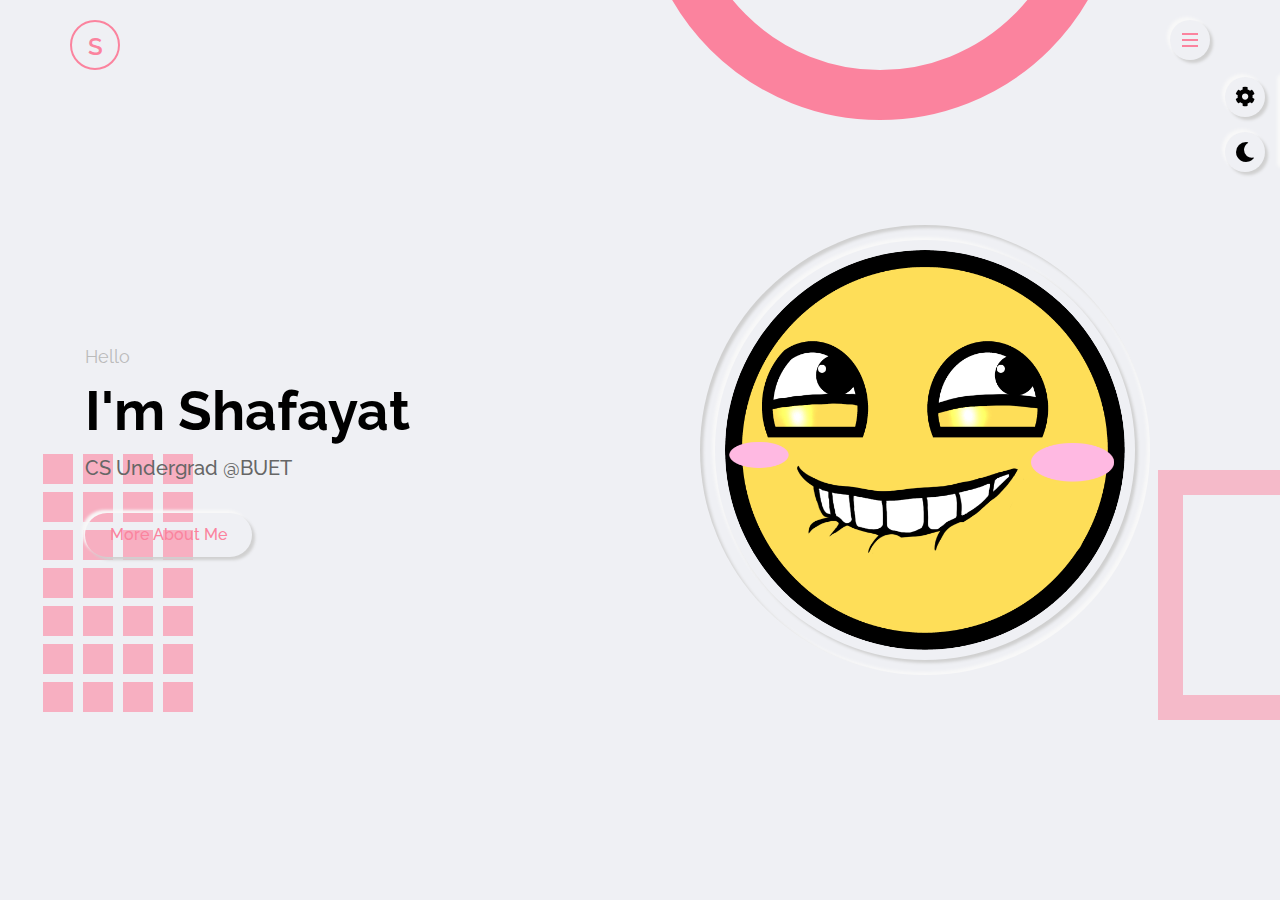
==== index.html @ 57b0281d "updated file structure" ====
<!DOCTYPE html>
<html lang="en">

<head>
    <meta charset="UTF-8">
    <meta name="viewport" content="width=device-width, initial-scale=1.0">
    <title>Personal Portfolio</title>
    <link rel="stylesheet" href="/css/font-awesome.css">
    <link rel="stylesheet" href="/css/index.css">
    <!-- <link rel="stylesheet" href="/css/color-1.css"> -->
    <link rel="stylesheet" type="text/css" class="alternate-style" title="color-1" href="/css/color-1.css">
    <link rel="stylesheet" type="text/css" class="alternate-style" title="color-2" href="/css/color-2.css" disabled>
    <link rel="stylesheet" type="text/css" class="alternate-style" title="color-3" href="/css/color-3.css" disabled>
    <link rel="stylesheet" type="text/css" class="alternate-style" title="color-4" href="/css/color-4.css" disabled>
    <link rel="stylesheet" type="text/css" class="alternate-style" title="color-5" href="/css/color-5.css" disabled>
    <link rel="stylesheet" href="/css/style-switcher.css">
    <link rel="stylesheet" href="/css/responsive.css">
</head>

<body>
    <!-- preloader start  -->
    <div class="preloader">
        <div class="box">
            <div></div><div></div><div></div>
        </div>
    </div>
    <!-- preloader end  -->

    <!-- header start -->
    <header class="header">
        <div class="container">
            <div class="row justify-content-between">
                <div class="logo">
                    <a href="./index.html">S</a>
                </div>
                <div class="hamburger-btn outer-shadow hover-in-shadow">
                    <span></span>
                </div>
            </div>
        </div>
    </header>
    <!-- header end -->

    <!-- navigation menu start -->
    <nav class="nav-menu">
        <div class="close-nav-menu outer-shadow hover-in-shadow">&times;</div>
        <div class="nav-menu-inner ">
            <ul>
                <li><a href="#home" class="link-item inner-shadow active">Home</a></li>
                <li><a href="#about" class="link-item outer-shadow hover-in-shadow">About</a></li>
                <li><a href="#cards" class="link-item outer-shadow hover-in-shadow">Cards Section</a></li>
                <li><a href="#" class="link-item outer-shadow hover-in-shadow">Dummy</a></li>
                <li><a href="#contact" class="link-item outer-shadow hover-in-shadow">Contact</a></li>
            </ul>
        </div>
        <p class="copyright-text">&copy; 2020 Shefu</p>
    </nav>
    <div class="fade-out-effect"></div>
    <!-- navigation menu end  -->

    <!-- home section start  -->
    <section class="home-section section active" id="home">
        <!-- effect wrap start  -->
        <div class="effect-wrap">
            <div class="effect effect-1"></div>
            <div class="effect effect-2">
                <div></div>
                <div></div>
                <div></div>
                <div></div>
                <div></div>
                <div></div>
                <div></div>
                <div></div>
                <div></div>
                <div></div>
                <div></div>
                <div></div>
                <div></div>
                <div></div>
                <div></div>
                <div></div>
                <div></div>
                <div></div>
                <div></div>
                <div></div>
                <div></div>
                <div></div>
                <div></div>
                <div></div>
                <div></div>
                <div></div>
                <div></div>
                <div></div>
            </div>
            <div class="effect effect-3"></div>
        </div>
        <!-- effect wrap end  -->
        <div class="container">
            <div class="row full-screen align-items-center">
                <div class="home-text">
                    <p>Hello</p>
                    <h2>I'm Shafayat</h2>
                    <h1>CS Undergrad @BUET</h1>
                    <a href="#about" class="link-item btn-1 outer-shadow hover-in-shadow">More About Me</a>
                </div>
                <div class="home-img">
                    <div class="img-box inner-shadow">
                        <img src="/img/profile-ori.png" class="outer-shadow" alt="profile image">
                    </div>
                </div>
            </div>
        </div>
    </section>
    <!-- home section end  -->

    <!-- about section start  -->
    <section class="about-section section" id="about">
        <div class="container">
            <div class="row">
                <div class="section-title">
                    <h2 data-heading="main info">About Me</h2>
                    <!-- data-heading="main info" -->
                </div>
            </div>
            <div class="row">
                <div class="about-img">
                    <div class="img-box inner-shadow">
                        <img src="/img/profile-ori.png" alt="profile-pic" class="outer-shadow">
                    </div>
                    <!-- social links start  -->
                    <div class="social-links">
                        <a href="" class="outer-shadow hover-in-shadow"><i class="fab fa-facebook-f"></i></a>
                        <a href="" class="outer-shadow hover-in-shadow"><i class="fab fa-linkedin-in"></i></a>
                        <a href="" class="outer-shadow hover-in-shadow"><i class="fab fa-github-square"></i></a>
                        <a href="" class="outer-shadow hover-in-shadow"><i class="fab fa-instagram"></i></a>
                    </div>
                    <!-- social links end  -->
                </div>


                <div class="about-info">
                    <p><span>Lorem ipsum dolor, sit amet consectetur adipisicing elit. Rerum, aliquam.</span>Lorem ipsum
                        dolor sit amet consectetur adipisicing elit. Corrupti assumenda repellat, ratione vero illo
                        temporibus? Rem accusantium exercitationem ratione. Cupiditate provident enim est perspiciatis.
                        Nostrum laboriosam optio eaque aspernatur molestias consequatur, necessitatibus officiis
                        reiciendis. Cum quibusdam labore inventore incidunt quaerat molestiae minima nesciunt
                        reprehenderit, blanditiis omnis, laborum deleniti. Corrupti, necessitatibus?</p>
                    <p>Lorem ipsum dolor sit amet consectetur adipisicing elit. Quis doloremque unde nulla praesentium
                        nostrum aliquid assumenda ratione, possimus inventore saepe?
                    </p>
                    <div class="button-group">
                        <a href="/files/Command Prompt Cheatsheet.pdf" class="btn-1 outer-shadow hover-in-shadow">Download
                            CV</a>
                        <a href="#contact" class="link-item btn-1 outer-shadow hover-in-shadow">Contact Me</a>
                    </div>
                </div>
            </div>
            <!-- about tabs start  -->
            <div class="row">
                <div class="about-tabs">
                    <span class="tab-item outer-shadow active" data-target=".skills">skills</span>
                    <span class="tab-item" data-target=".experience">experience</span>
                    <span class="tab-item" data-target=".education">education</span>
                </div>
            </div>
            <!-- about tabs end  -->
            <!-- skills start  -->
            <div class="row">
                <div class="skills tab-content active">
                    <div class="row">
                        <!-- skill item start  -->
                        <div class="skill-item">
                            <p>HTML</p>
                            <div class="progress inner-shadow">
                                <div class="progress-bar" style="width: calc(50% - 14px)">
                                    <span>50%</span>
                                </div>
                            </div>
                        </div>
                        <!-- skill item end -->
                        <!-- skill item start  -->
                        <div class="skill-item">
                            <p>javascript</p>
                            <div class="progress inner-shadow">
                                <div class="progress-bar" style="width: calc(60% - 14px)">
                                    <span>60%</span>
                                </div>
                            </div>
                        </div>
                        <!-- skill item end -->

                        <!-- skill item start  -->
                        <div class="skill-item">
                            <p>HTML</p>
                            <div class="progress inner-shadow">
                                <div class="progress-bar" style="width: calc(50% - 14px)">
                                    <span>50%</span>
                                </div>
                            </div>
                        </div>
                        <!-- skill item end -->
                        <!-- skill item start  -->
                        <div class="skill-item">
                            <p>javascript</p>
                            <div class="progress inner-shadow">
                                <div class="progress-bar" style="width: calc(60% - 14px)">
                                    <span>60%</span>
                                </div>
                            </div>
                        </div>
                        <!-- skill item end -->

                        <!-- skill item start  -->
                        <div class="skill-item">
                            <p>HTML</p>
                            <div class="progress inner-shadow">
                                <div class="progress-bar" style="width: calc(50% - 14px)">
                                    <span>50%</span>
                                </div>
                            </div>
                        </div>
                        <!-- skill item end -->
                        <!-- skill item start  -->
                        <div class="skill-item">
                            <p>javascript</p>
                            <div class="progress inner-shadow">
                                <div class="progress-bar" style="width: calc(60% - 14px)">
                                    <span>60%</span>
                                </div>
                            </div>
                        </div>
                        <!-- skill item end -->
                    </div>
                </div>
            </div>
            <!-- skills end  -->
            <!-- experience start -->
            <div class="row">
                <div class="experience tab-content">
                    <div class="row">
                        <div class="timeline">
                            <div class="row">
                                <!-- timeline item start -->
                                <div class="timeline-item">
                                    <div class="timeline-item-inner outer-shadow">
                                        <i class="fas fa-briefcase icon"></i>
                                        <span>Sep, 2018 - Present</span>
                                        <h3>Full Stack Developer</h3>
                                        <h4>Company Name, India</h4>
                                        <p>Lorem ipsum dolor sit amet, consectetur adipisicing elit. Mollitia amet tempore itaque perspiciatis qui architecto debitis, nostrum labore praesentium voluptatum.</p>
                                    </div>
                                </div>
                                <!-- timeline item end -->

                                <!-- timeline item start -->
                                <div class="timeline-item">
                                    <div class="timeline-item-inner outer-shadow">
                                        <i class="fas fa-briefcase icon"></i>
                                        <span>Sep, 2016 - Sep, 2018</span>
                                        <h3>Web Designer</h3>
                                        <h4>Company Name, India</h4>
                                        <p>Lorem ipsum dolor sit amet, consectetur adipisicing elit. Mollitia amet tempore itaque perspiciatis qui architecto debitis, nostrum labore praesentium voluptatum.</p>
                                    </div>
                                </div>
                                <!-- timeline item end -->

                                <!-- timeline item start -->
                                <div class="timeline-item">
                                    <div class="timeline-item-inner outer-shadow">
                                        <i class="fas fa-briefcase icon"></i>
                                        <span>Sep, 2016 - Sep, 2018</span>
                                        <h3>Web Designer</h3>
                                        <h4>Company Name, India</h4>
                                        <p>Lorem ipsum dolor sit amet, consectetur adipisicing elit. Mollitia amet tempore itaque perspiciatis qui architecto debitis, nostrum labore praesentium voluptatum.</p>
                                    </div>
                                </div>
                                <!-- timeline item end -->
                            </div>
                        </div>
                    </div>
                </div>
            </div>
            <!-- experience end -->

            <!-- education start  -->
            <div class="row">
                <div class="education tab-content">
                    <div class="row">
                        <div class="timeline">
                            <div class="row">
                                <!-- timeline item start -->
                                <div class="timeline-item">
                                    <div class="timeline-item-inner outer-shadow">
                                        <i class="fas fa-graduation-cap icon"></i>
                                        <span>2016 - 2017</span>
                                        <h3>Masters in computer science</h3>
                                        <h4>versity name</h4>
                                        <p>Lorem ipsum dolor sit amet, consectetur adipisicing elit. Mollitia amet tempore itaque perspiciatis qui architecto debitis, nostrum labore praesentium voluptatum.</p>
                                    </div>
                                </div>
                                <!-- timeline item end -->

                                <!-- timeline item start -->
                                <div class="timeline-item">
                                    <div class="timeline-item-inner outer-shadow">
                                        <i class="fas fa-graduation-cap icon"></i>
                                        <span>Sep, 2016 - Sep, 2018</span>
                                        <h3>Web Designer</h3>
                                        <h4>Company Name, India</h4>
                                        <p>Lorem ipsum dolor sit amet, consectetur adipisicing elit. Mollitia amet tempore itaque perspiciatis qui architecto debitis, nostrum labore praesentium voluptatum.</p>
                                    </div>
                                </div>
                                <!-- timeline item end -->

                                <!-- timeline item start -->
                                <div class="timeline-item">
                                    <div class="timeline-item-inner outer-shadow">
                                        <i class="fas fa-graduation-cap icon"></i>
                                        <span>Sep, 2016 - Sep, 2018</span>
                                        <h3>Web Designer</h3>
                                        <h4>Company Name, India</h4>
                                        <p>Lorem ipsum dolor sit amet, consectetur adipisicing elit. Mollitia amet tempore itaque perspiciatis qui architecto debitis, nostrum labore praesentium voluptatum.</p>
                                    </div>
                                </div>
                                <!-- timeline item end -->
                            </div>
                        </div>
                    </div>
                </div>
            </div>
            <!-- education end  -->
        </div>
    </section>
    <!-- about section end  -->

    <!-- card section start  -->
    <section class="card-section section" id="cards">
        <div class="container">
            <div class="row">
                <div class="section-title">
                    <h2 data-heading="Services">A Group of Cards</h2>
                </div>
            </div>
            <div class="row">
                <!-- card item start  -->
                <div class="card-item">
                    <div class="card-item-inner outer-shadow">
                        <div class="icon inner-shadow">
                            <i class="fas fa-mobile-alt"></i>
                        </div>
                        <h3>Title of The Card</h3>
                        <p>Lorem, ipsum dolor sit amet consectetur adipisicing elit. Consectetur nostrum debitis, tempore vero placeat unde velit modi dolore alias beatae.</p>
                    </div>
                </div>
                <!-- card item end  -->

                <!-- card item start  -->
                <div class="card-item">
                    <div class="card-item-inner outer-shadow">
                        <div class="icon inner-shadow">
                            <i class="fas fa-mobile-alt"></i>
                        </div>
                        <h3>Title of The Card</h3>
                        <p>Lorem, ipsum dolor sit amet consectetur adipisicing elit. Consectetur nostrum debitis, tempore vero placeat unde velit modi dolore alias beatae.</p>
                    </div>
                </div>
                <!-- card item end  -->

                <!-- card item start  -->
                <div class="card-item">
                    <div class="card-item-inner outer-shadow">
                        <div class="icon inner-shadow">
                            <i class="fas fa-mobile-alt"></i>
                        </div>
                        <h3>Title of The Card</h3>
                        <p>Lorem, ipsum dolor sit amet consectetur adipisicing elit. Consectetur nostrum debitis, tempore vero placeat unde velit modi dolore alias beatae.</p>
                    </div>
                </div>
                <!-- card item end  -->

                <!-- card item start  -->
                <div class="card-item">
                    <div class="card-item-inner outer-shadow">
                        <div class="icon inner-shadow">
                            <i class="fas fa-mobile-alt"></i>
                        </div>
                        <h3>Title of The Card</h3>
                        <p>Lorem, ipsum dolor sit amet consectetur adipisicing elit. Consectetur nostrum debitis, tempore vero placeat unde velit modi dolore alias beatae.</p>
                    </div>
                </div>
                <!-- card item end  -->
            </div>
        </div>
    </section>
    <!-- card section end  -->

    <!-- contact section start -->
    <section class="contact-section section" id="contact">
        <div class="container">
            <div class="row">
                <div class="section-title">
                    <h2 data-heading="contact">Get In Touch</h2>
                </div>
            </div>
            <div class="row">
                <!-- contact item start -->
                <div class="contact-item">
                    <div class="contact-item-inner outer-shadow hover-in-shadow">
                        <i class="fas fa-phone"></i>
                        <span>Phone</span>
                        <p>000 123 456</p>
                    </div>
                </div>
                <!-- contact item end -->

                <!-- contact item start -->
                <div class="contact-item">
                    <div class="contact-item-inner outer-shadow hover-in-shadow">
                        <i class="fas fa-envelope"></i>
                        <span>Email</span>
                        <p>lol@lol.com</p>
                    </div>
                </div>
                <!-- contact item end -->

                <!-- contact item start -->
                <div class="contact-item">
                    <div class="contact-item-inner outer-shadow hover-in-shadow">
                        <i class="fas fa-map-marker-alt"></i>
                        <span>Address</span>
                        <p>bolobona lojja lage</p>
                    </div>
                </div>
                <!-- contact item end -->
            </div>
            <div class="row">
                <div class="contact-form">
                    <form>
                        <div class="row">
                            <div class="w-50">
                                <div class="input-group outer-shadow hover-in-shadow">
                                    <input type="text" placeholder="Name" class="input-control">
                                </div>
                                <div class="input-group outer-shadow hover-in-shadow">
                                    <input type="text" placeholder="Email" class="input-control">
                                </div>
                                <div class="input-group outer-shadow hover-in-shadow">
                                    <input type="text" placeholder="Subject" class="input-control">
                                </div>
                            </div>
                            <div class="w-50">
                                <div class="input-group outer-shadow hover-in-shadow">
                                    <textarea class="input-control" placeholder="Message"></textarea>
                                </div>
                            </div>
                        </div>
                        <div class="row">
                            <div class="submit-btn">
                                <button class="btn-1 outer-shadow hover-in-shadow" type="submit">Send Message</button>
                            </div>
                        </div>
                    </form>
                </div>
            </div>
        </div>
    </section>
    <!-- contact section end -->

    <!-- style switcher start  -->
    <div class="style-switcher outer-shadow">
        <div class="style-toggler s-icon outer-shadow hover-in-shadow">
            <i class="fas fa-cog slow-spin"></i>
        </div>
        <div class="day-night s-icon outer-shadow hover-in-shadow">
            <i class="fas"></i>
        </div>
        <h4>Theme Colors</h4>
        <div class="colors">
            <span class="color-1" onclick="setActiveStyle('color-1')"></span>
            <span class="color-2" onclick="setActiveStyle('color-2')"></span>
            <span class="color-3" onclick="setActiveStyle('color-3')"></span>
            <span class="color-4" onclick="setActiveStyle('color-4')"></span>
            <span class="color-5" onclick="setActiveStyle('color-5')"></span>
        </div>
    </div>
    <!-- style switcher end  -->

    <script src="/js/main.js"></script>
    <script src="/js/style-switcher.js"></script>
</body>

</html>
---- css/index.css ----
@import url("https://fonts.googleapis.com/css2?family=Raleway:wght@400;500;600;700&display=swap");
:root {
  --bg-black-900: #000000;
  --bg-black-100: #dddddd;
  --bg-black-50: #eff0f4;
  --bg-opacity: rgba(255, 255, 255, 0.5);
  --text-black-900: #000000;
  --text-black-700: #555555;
  --text-black-600: #666666;
  --text-black-300: #bbbbbb;
  --outer-shadow: 3px 3px 3px #d0d0d0, -3px -3px 3px #f8f8f8;
  --outer-shadow-0: 0 0 0 #d0d0d0, 0 0 0 #f8f8f8;
  --inner-shadow: inset 3px 3px 3px #d0d0d0, inset -3px -3px 3px #f8f8f8;
  --inner-shadow-0: inset 0 0 0 #d0d0d0, inset 0 0 0 #f8f8f8;
}

body {
  font-size: 16px;
  line-height: 1.5;
  overflow-x: hidden;
  background: var(--bg-black-50);
}

body.dark {
  --bg-black-900: #ffffff;
  --bg-black-100: #353535;
  --bg-black-50: #2b2c2f;
  --bg-opacity: rgba(43, 44, 47, 0.5);
  --text-black-900: #ffffff;
  --text-black-700: #ffffff;
  --text-black-600: #bbbbbb;
  --outer-shadow: 3px 3px 3px #222327, -3px -3px 3px #363636;
  --outer-shadow-0: 0 0 0 #222327, 0 0 0 #363636;
  --inner-shadow: inset 3px 3px 3px #222327, inset -3px -3px 3px #363636;
  --inner-shadow-0: inset 0 0 0 #222327, inset 0 0 0 #363636;
}

* {
  margin: 0;
  padding: 0;
  -webkit-box-sizing: border-box;
          box-sizing: border-box;
  outline: none;
}

* :not(i) {
  font-family: 'Raleway', sans-serif;
  font-weight: 400;
}

:before, :after {
  -webkit-box-sizing: border-box;
          box-sizing: border-box;
}

a {
  text-decoration: none;
}

ul {
  list-style: none;
  margin: 0;
  padding: 0;
}

img {
  vertical-align: middle;
  max-width: 100%;
}

.container {
  max-width: 1140px;
  margin: auto;
}

.row {
  display: -webkit-box;
  display: -ms-flexbox;
  display: flex;
  -ms-flex-wrap: wrap;
      flex-wrap: wrap;
}

.justify-content-between {
  -webkit-box-pack: justify;
      -ms-flex-pack: justify;
          justify-content: space-between;
}

.outer-shadow {
  -webkit-box-shadow: var(--outer-shadow);
          box-shadow: var(--outer-shadow);
}

.inner-shadow {
  -webkit-box-shadow: var(--inner-shadow);
          box-shadow: var(--inner-shadow);
}

.align-items-center {
  -webkit-box-align: center;
      -ms-flex-align: center;
          align-items: center;
}

.hover-in-shadow {
  position: relative;
  z-index: 1;
}

.hover-in-shadow:hover {
  -webkit-box-shadow: var(--inner-shadow-0);
          box-shadow: var(--inner-shadow-0);
}

.hover-in-shadow:hover:after {
  -webkit-box-shadow: var(--inner-shadow);
          box-shadow: var(--inner-shadow);
}

.hover-in-shadow:after {
  content: '';
  position: absolute;
  left: 0;
  top: 0;
  width: 100%;
  height: 100%;
  -webkit-transition: all 0.3s ease;
  transition: all 0.3s ease;
  z-index: -1;
}

.btn-1 {
  padding: 10px 25px;
  font-size: 16px;
  font-weight: 500;
  color: var(--skin-color);
  background-color: transparent;
  line-height: 1.5;
  cursor: pointer;
  border-radius: 30px;
  -webkit-transition: all 0.3s ease;
  transition: all 0.3s ease;
  display: inline-block;
  border: none;
}

.btn-1:after {
  border-radius: 30px;
}

.effect-wrap .effect {
  position: absolute;
  z-index: -1;
}

.effect-1 {
  width: 250px;
  height: 250px;
  right: -10%;
  border: 25px solid var(--skin-color);
  opacity: 0.5;
  bottom: 20%;
  -webkit-animation: spin 40s linear infinite;
          animation: spin 40s linear infinite;
}

.effect-2 {
  left: 3%;
  bottom: 20%;
  width: 160px;
  display: -webkit-box;
  display: -ms-flexbox;
  display: flex;
  -ms-flex-wrap: wrap;
      flex-wrap: wrap;
  -webkit-box-pack: justify;
      -ms-flex-pack: justify;
          justify-content: space-between;
  -webkit-animation: topBounce 3s ease-in-out infinite;
          animation: topBounce 3s ease-in-out infinite;
}

.effect-2 div {
  height: 30px;
  width: 30px;
  background-color: var(--skin-color);
  opacity: 0.6;
  margin: 0 5px 8px;
}

.effect-3 {
  height: 480px;
  width: 480px;
  border: 50px solid var(--skin-color);
  border-radius: 50%;
  left: 50%;
  top: -40%;
  -webkit-animation: leftBounce 3s ease-in-out infinite;
          animation: leftBounce 3s ease-in-out infinite;
}

.slow-spin {
  -webkit-animation: fa-spin 6s infinite linear;
          animation: fa-spin 6s infinite linear;
}

@-webkit-keyframes spin {
  0% {
    -webkit-transform: rotate(0deg);
            transform: rotate(0deg);
  }
  100% {
    -webkit-transform: rotate(360deg);
            transform: rotate(360deg);
  }
}

@keyframes spin {
  0% {
    -webkit-transform: rotate(0deg);
            transform: rotate(0deg);
  }
  100% {
    -webkit-transform: rotate(360deg);
            transform: rotate(360deg);
  }
}

@-webkit-keyframes topBounce {
  0%, 100% {
    -webkit-transform: translateY(0);
            transform: translateY(0);
  }
  50% {
    -webkit-transform: translateY(25px);
            transform: translateY(25px);
  }
}

@keyframes topBounce {
  0%, 100% {
    -webkit-transform: translateY(0);
            transform: translateY(0);
  }
  50% {
    -webkit-transform: translateY(25px);
            transform: translateY(25px);
  }
}

@-webkit-keyframes leftBounce {
  0%, 100% {
    -webkit-transform: translateX(0);
            transform: translateX(0);
  }
  50% {
    -webkit-transform: translateX(25px);
            transform: translateX(25px);
  }
}

@keyframes leftBounce {
  0%, 100% {
    -webkit-transform: translateX(0);
            transform: translateX(0);
  }
  50% {
    -webkit-transform: translateX(25px);
            transform: translateX(25px);
  }
}

@-webkit-keyframes fadeInTop {
  0% {
    opacity: 0;
    -webkit-transform: translateY(-25px);
            transform: translateY(-25px);
  }
  100% {
    opacity: 1;
    -webkit-transform: translateY(0px);
            transform: translateY(0px);
  }
}

@keyframes fadeInTop {
  0% {
    opacity: 0;
    -webkit-transform: translateY(-25px);
            transform: translateY(-25px);
  }
  100% {
    opacity: 1;
    -webkit-transform: translateY(0px);
            transform: translateY(0px);
  }
}

.section-title {
  padding: 0 15px;
  -webkit-box-flex: 0;
      -ms-flex: 0 0 100%;
          flex: 0 0 100%;
  min-width: 100%;
  text-align: center;
  margin-bottom: 60px;
}

.section-title h2 {
  display: inline-block;
  font-size: 30px;
  font-weight: 700;
  color: var(--text-black-900);
  text-transform: uppercase;
  margin: 0;
}

.section-title h2:before {
  content: attr(data-heading);
  display: block;
  font-size: 16px;
  font-weight: 600;
  color: var(--skin-color);
}

.section.hide {
  display: none;
}

.preloader {
  position: fixed;
  left: 0;
  top: 0;
  height: 100%;
  width: 100%;
  z-index: 1500;
  background: var(--bg-black-50);
  display: -webkit-box;
  display: -ms-flexbox;
  display: flex;
  -webkit-box-align: center;
      -ms-flex-align: center;
          align-items: center;
  -webkit-box-pack: center;
      -ms-flex-pack: center;
          justify-content: center;
}

.preloader.fade-out {
  opacity: 0;
  -webkit-transition: all 0.6s ease;
  transition: all 0.6s ease;
}

.preloader .box {
  width: 65px;
  display: -webkit-box;
  display: -ms-flexbox;
  display: flex;
  -ms-flex-wrap: wrap;
      flex-wrap: wrap;
  -webkit-box-pack: justify;
      -ms-flex-pack: justify;
          justify-content: space-between;
}

.preloader .box div {
  height: 15px;
  width: 15px;
  background-color: var(--skin-color);
  border-radius: 50%;
  -webkit-animation: loaderAnime 1s ease infinite;
          animation: loaderAnime 1s ease infinite;
}

.preloader .box div:nth-child(2) {
  -webkit-animation-delay: 0.2s;
          animation-delay: 0.2s;
}

.preloader .box div:nth-child(3) {
  -webkit-animation-delay: 0.4s;
          animation-delay: 0.4s;
}

@-webkit-keyframes loaderAnime {
  0%, 100% {
    -webkit-transform: translateY(0);
            transform: translateY(0);
  }
  50% {
    -webkit-transform: translateY(-30px);
            transform: translateY(-30px);
  }
}

@keyframes loaderAnime {
  0%, 100% {
    -webkit-transform: translateY(0);
            transform: translateY(0);
  }
  50% {
    -webkit-transform: translateY(-30px);
            transform: translateY(-30px);
  }
}

.header {
  padding: 20px 15px;
  position: absolute;
  width: 100%;
  top: 0;
  left: 0;
  z-index: 99;
}

.header .logo a {
  display: inline-block;
  text-align: center;
  line-height: 50px;
  height: 50px;
  width: 50px;
  font-size: 24px;
  font-weight: 600;
  color: var(--skin-color);
  border-radius: 50%;
  border: 2px solid var(--skin-color);
  text-transform: uppercase;
}

.header .hamburger-btn {
  height: 40px;
  width: 40px;
  display: -webkit-box;
  display: -ms-flexbox;
  display: flex;
  -webkit-box-align: center;
      -ms-flex-align: center;
          align-items: center;
  cursor: pointer;
  border-radius: 50%;
  -webkit-box-pack: center;
      -ms-flex-pack: center;
          justify-content: center;
  -webkit-transition: all 0.3s ease;
  transition: all 0.3s ease;
}

.header .hamburger-btn:after {
  border-radius: 50%;
}

.header .hamburger-btn span {
  display: block;
  height: 2px;
  width: 16px;
  background-color: var(--skin-color);
  position: relative;
}

.header .hamburger-btn span:before, .header .hamburger-btn span:after {
  content: '';
  position: absolute;
  width: 100%;
  height: 100%;
  background-color: var(--skin-color);
}

.header .hamburger-btn span:before {
  top: -6px;
}

.header .hamburger-btn span:after {
  top: 6px;
}

.nav-menu {
  position: fixed;
  background-color: var(--bg-black-50);
  padding: 0 15px;
  left: 0;
  top: 0;
  width: 100%;
  height: 100%;
  z-index: -1;
  opacity: 0;
  visibility: hidden;
  overflow-y: auto;
}

.nav-menu.open {
  visibility: visible;
  opacity: 1;
  z-index: 999;
  -webkit-transition: all 0.3s ease-in;
  transition: all 0.3s ease-in;
}

.nav-menu .copyright-text {
  position: absolute;
  left: -30px;
  top: 50%;
  font-size: 15px;
  color: var(--text-black-600);
  -webkit-transform: translateY(-50%) rotate(-90deg);
          transform: translateY(-50%) rotate(-90deg);
}

.nav-menu .close-nav-menu {
  height: 40px;
  width: 40px;
  display: block;
  font-size: 35px;
  line-height: 35px;
  border-radius: 50%;
  position: absolute;
  right: 15px;
  top: 15px;
  cursor: pointer;
  text-align: center;
  color: var(--text-black-600);
  -webkit-transition: all 0.3s ease;
  transition: all 0.3s ease;
}

.nav-menu .close-nav-menu:after {
  border-radius: 50%;
}

.nav-menu ul {
  padding: 15px;
}

.nav-menu ul li {
  display: block;
  margin-bottom: 20px;
  text-align: center;
}

.nav-menu ul li:last-child {
  margin-bottom: 0;
}

.nav-menu ul li a {
  display: inline-block;
  font-size: 28px;
  font-weight: 600;
  color: var(--text-black-600);
  padding: 5px 30px;
  text-transform: capitalize;
  border-radius: 30px;
  -webkit-transition: all 0.3s ease;
  transition: all 0.3s ease;
}

.nav-menu ul li a.active {
  color: var(--skin-color);
}

.nav-menu ul li a:after {
  border-radius: 30px;
}

.fade-out-effect {
  position: fixed;
  left: 0;
  top: 0;
  width: 100%;
  height: 100%;
  background-color: var(--bg-black-50);
  z-index: -1;
  visibility: hidden;
}

.fade-out-effect.active {
  visibility: visible;
  z-index: 1000;
  -webkit-animation: fadeOut 0.3s ease-out;
          animation: fadeOut 0.3s ease-out;
}

@-webkit-keyframes fadeOut {
  0% {
    opacity: 1;
  }
  100% {
    opacity: 0;
  }
}

@keyframes fadeOut {
  0% {
    opacity: 1;
  }
  100% {
    opacity: 0;
  }
}

.nav-menu-inner {
  min-height: 100vh;
  display: -webkit-box;
  display: -ms-flexbox;
  display: flex;
  -webkit-box-align: center;
      -ms-flex-align: center;
          align-items: center;
  -webkit-box-pack: center;
      -ms-flex-pack: center;
          justify-content: center;
}

.home-section {
  position: relative;
}

.home-section .full-screen {
  padding: 50px 0;
  min-height: 100vh;
}

.home-section .home-text, .home-section .home-img {
  -webkit-box-flex: 0;
      -ms-flex: 0 0 50%;
          flex: 0 0 50%;
  max-width: 50%;
  padding: 0 15px;
}

.home-section .home-text p {
  color: var(--text-black-300);
  font-size: 18px;
  text-transform: capitalize;
  margin: 0;
}

.home-section .home-text h2 {
  font-size: 55px;
  font-weight: 700;
  color: var(--text-black-900);
  margin: 0;
}

.home-section .home-text h1 {
  font-size: 20px;
  font-weight: 500;
  color: var(--text-black-600);
  margin: 0;
  text-transform: capitalize;
}

.home-section .home-text .btn-1 {
  margin-top: 30px;
}

.home-section .home-img .img-box {
  max-width: 450px;
  display: block;
  margin: auto;
  border-radius: 50%;
  padding: 15px;
}

.home-section .home-img .img-box img {
  width: 100%;
  border-radius: 50%;
  border: 10px solid transparent;
}

.about-section {
  padding: 80px 0 0;
  min-height: 100vh;
}

.about-section .about-img {
  -webkit-box-flex: 0;
      -ms-flex: 0 0 40%;
          flex: 0 0 40%;
  max-width: 40%;
  padding: 0 15px;
}

.about-section .about-img .img-box {
  padding: 15px;
  border-radius: 5px;
}

.about-section .about-img .img-box img {
  width: 100%;
  border: 10px solid transparent;
  border-radius: 5px;
}

.about-section .about-img .social-links {
  margin-top: 20px;
  text-align: center;
}

.about-section .about-img .social-links a {
  display: inline-block;
  height: 40px;
  width: 40px;
  font-size: 16px;
  text-align: center;
  color: var(--text-black-600);
  margin: 0 4px;
  border-radius: 50%;
  -webkit-transition: all 0.3s ease;
  transition: all 0.3s ease;
}

.about-section .about-img .social-links a i {
  line-height: 40px;
}

.about-section .about-img .social-links a:after {
  border-radius: 50%;
}

.about-section .about-img .social-links a:hover {
  color: var(--skin-color);
}

.about-section .about-info {
  -webkit-box-flex: 0;
      -ms-flex: 0 0 60%;
          flex: 0 0 60%;
  max-width: 60%;
  padding: 0 15px;
}

.about-section .about-info p {
  font-size: 16px;
  line-height: 26px;
  margin-bottom: 15px;
  text-align: justify;
  color: var(--text-black-600);
}

.about-section .about-info span {
  font-weight: 600;
}

.about-section .about-info .btn-1 {
  margin: 30px 20px 0 0;
}

.about-section .about-info .button-group {
  display: -webkit-box;
  display: -ms-flexbox;
  display: flex;
  -webkit-box-pack: justify;
      -ms-flex-pack: justify;
          justify-content: space-between;
  padding: 0 20%;
}

.about-section .about-tabs {
  padding: 60px 15px 50px;
  -webkit-box-flex: 0;
      -ms-flex: 0 0 100%;
          flex: 0 0 100%;
  max-width: 100%;
  text-align: center;
}

.about-section .about-tabs .tab-item {
  display: inline-block;
  margin: 0 5px 10px;
  cursor: pointer;
  padding: 5px 10px;
  border-radius: 30px;
  -webkit-transition: all 0.3s ease;
  transition: all 0.3s ease;
  font-size: 16px;
  color: var(--text-black-600);
  font-weight: 500;
  text-transform: capitalize;
}

.about-section .about-tabs .tab-item:hover:not(.active) {
  opacity: 0.6;
}

.about-section .about-tabs .tab-item.active {
  color: var(--skin-color);
}

.about-section .tab-content {
  -webkit-box-flex: 0;
      -ms-flex: 0 0 100%;
          flex: 0 0 100%;
  max-width: 100%;
  display: none;
}

.about-section .tab-content.active {
  display: block;
  -webkit-animation: fadeInTop 0.5s ease;
          animation: fadeInTop 0.5s ease;
}

.about-section .skills {
  padding: 0 0 40px;
}

.about-section .skills .skill-item {
  -webkit-box-flex: 0;
      -ms-flex: 0 0 50%;
          flex: 0 0 50%;
  max-width: 50%;
  padding: 0 15px;
  margin-bottom: 40px;
}

.about-section .skills .skill-item:hover .progress-bar {
  background-color: var(--skin-color);
}

.about-section .skills .skill-item:hover .progress-bar span {
  color: var(--skin-color);
}

.about-section .skills .skill-item:hover .progress {
  -webkit-box-shadow: var(--inner-shadow-0);
          box-shadow: var(--inner-shadow-0);
}

.about-section .skills .skill-item:hover .progress:after {
  -webkit-box-shadow: var(--outer-shadow);
          box-shadow: var(--outer-shadow);
}

.about-section .skills .skill-item:hover p {
  color: var(--skin-color);
}

.about-section .skills .skill-item p {
  font-size: 16px;
  color: var(--text-black-600);
  text-transform: capitalize;
  margin: 0 0 10px;
}

.about-section .skills .skill-item .progress {
  height: 20px;
  border-radius: 10px;
  position: relative;
}

.about-section .skills .skill-item .progress:after {
  content: '';
  position: absolute;
  left: 0;
  top: 0;
  width: 100%;
  height: 100%;
  border-radius: 10px;
  -webkit-transition: all 0.3s ease;
  transition: all 0.3s ease;
}

.about-section .skills .skill-item .progress-bar {
  background-color: var(--text-black-600);
  height: 6px;
  position: absolute;
  left: 7px;
  top: 7px;
  border-radius: 10px;
}

.about-section .skills .skill-item .progress-bar span {
  position: absolute;
  right: 0;
  top: 0;
  font-size: 16px;
  font-weight: 500;
  color: var(--text-black-600);
  margin-top: -40px;
}

.about-section .experience, .about-section .education {
  padding-bottom: 80px;
}

.about-section .timeline {
  -webkit-box-flex: 0;
      -ms-flex: 0 0 100%;
          flex: 0 0 100%;
  max-width: 100%;
  position: relative;
}

.about-section .timeline:before {
  content: '';
  position: absolute;
  width: 1px;
  height: 100%;
  background-color: var(--bg-black-100);
  border-radius: 50%;
  left: 50%;
  top: 0;
}

.about-section .timeline .timeline-item {
  -webkit-box-flex: 0;
      -ms-flex: 0 0 100%;
          flex: 0 0 100%;
  max-width: 100%;
  padding: 0 15px;
}

.about-section .timeline .timeline-item:nth-child(odd) {
  padding-right: calc(50% + 50px);
  text-align: right;
}

.about-section .timeline .timeline-item:nth-child(odd) .timeline-item-inner:before {
  right: -30px;
}

.about-section .timeline .timeline-item:nth-child(odd) .icon {
  right: -70px;
}

.about-section .timeline .timeline-item:nth-child(even) {
  padding-left: calc(50% + 50px);
}

.about-section .timeline .timeline-item:nth-child(even) .timeline-item-inner:before {
  left: -30px;
}

.about-section .timeline .timeline-item:nth-child(even) .icon {
  left: -70px;
}

.about-section .timeline .timeline-item-inner {
  padding: 30px;
  border-radius: 5px;
  position: relative;
}

.about-section .timeline .timeline-item-inner:before {
  content: '';
  position: absolute;
  width: 30px;
  height: 1px;
  background-color: var(--bg-black-100);
  top: 37px;
  z-index: -1;
}

.about-section .timeline .timeline-item-inner:hover {
  -webkit-box-shadow: var(--inner-shadow-0);
          box-shadow: var(--inner-shadow-0);
}

.about-section .timeline .timeline-item-inner:hover:after {
  -webkit-box-shadow: var(--inner-shadow);
          box-shadow: var(--inner-shadow);
}

.about-section .timeline .timeline-item-inner:after {
  content: '';
  position: absolute;
  left: 0;
  top: 0;
  width: 100%;
  height: 100%;
  border-radius: 5px;
  -webkit-transition: all 0.3s ease;
  transition: all 0.3s ease;
}

.about-section .timeline .timeline-item-inner span {
  font-weight: 500;
  color: var(--skin-color);
  display: block;
  margin: 0 0 10px;
  text-transform: capitalize;
}

.about-section .timeline .timeline-item-inner h3 {
  font-size: 20px;
  color: var(--text-black-700);
  font-weight: 600;
  margin: 0 0 5px;
  text-transform: capitalize;
}

.about-section .timeline .timeline-item-inner h4 {
  font-size: 16px;
  font-style: italic;
  color: var(--text-black-600);
  margin: 0;
}

.about-section .timeline .timeline-item-inner p {
  font-size: 16px;
  color: var(--text-black-600);
  line-height: 26px;
  margin: 15px 0 0;
}

.about-section .timeline .timeline-item-inner .icon {
  height: 40px;
  width: 40px;
  background-color: var(--bg-black-50);
  text-align: center;
  line-height: 40px;
  position: absolute;
  top: 18px;
  border: 1px solid var(--bg-black-100);
  border-radius: 50%;
  color: var(--skin-color);
}

.card-section {
  padding: 80px 0 80px;
  min-height: 100vh;
}

.card-section .card-item {
  -webkit-box-flex: 0;
      -ms-flex: 0 0 33.33%;
          flex: 0 0 33.33%;
  max-width: 33.33%;
  padding: 15px;
  display: -webkit-box;
  display: -ms-flexbox;
  display: flex;
  -ms-flex-wrap: wrap;
      flex-wrap: wrap;
}

.card-section .card-item-inner {
  padding: 50px 15px;
  text-align: center;
  width: 100%;
  border-radius: 5px;
  -webkit-transition: all 0.3s ease;
  transition: all 0.3s ease;
  position: relative;
}

.card-section .card-item-inner:hover {
  -webkit-box-shadow: var(--outer-shadow-0);
          box-shadow: var(--outer-shadow-0);
}

.card-section .card-item-inner:hover:after {
  -webkit-box-shadow: var(--inner-shadow);
          box-shadow: var(--inner-shadow);
}

.card-section .card-item-inner:hover .icon {
  -webkit-box-shadow: var(--inner-shadow-0);
          box-shadow: var(--inner-shadow-0);
}

.card-section .card-item-inner:hover .icon:after {
  -webkit-box-shadow: var(--outer-shadow);
          box-shadow: var(--outer-shadow);
}

.card-section .card-item-inner:hover .icon i {
  color: var(--skin-color);
}

.card-section .card-item-inner:after {
  content: '';
  position: absolute;
  left: 0;
  top: 0;
  width: 100%;
  height: 100%;
  border-radius: 5px;
  -webkit-transition: all 0.3s ease;
  transition: all 0.3s ease;
}

.card-section .card-item-inner h3 {
  font-size: 20px;
  font-weight: 600;
  color: var(--text-black-700);
  margin: 0 0 10px;
  text-transform: capitalize;
}

.card-section .card-item-inner p {
  font-size: 16px;
  color: var(--text-black-600);
  margin: 0;
  line-height: 26px;
}

.card-section .card-item-inner .icon {
  height: 60px;
  width: 60px;
  text-align: center;
  border-radius: 50%;
  -webkit-transition: all 0.3s ease;
  transition: all 0.3s ease;
  display: block;
  margin: 0 auto 30px;
  position: relative;
  color: var(--text-black-600);
}

.card-section .card-item-inner .icon:after {
  content: '';
  position: absolute;
  left: 0;
  top: 0;
  width: 100%;
  height: 100%;
  border-radius: 50%;
  -webkit-transition: all 0.3s ease;
  transition: all 0.3s ease;
}

.card-section .card-item-inner .icon i {
  font-size: 25px;
  line-height: 60px;
  -webkit-transition: all 0.3s ease;
  transition: all 0.3s ease;
}

.contact-section {
  padding: 80px 0 80px;
  min-height: 100vh;
}

.contact-section .contact-item {
  -webkit-box-flex: 0;
      -ms-flex: 0 0 33.33%;
          flex: 0 0 33.33%;
  max-width: 33.33%;
  padding: 15px;
  display: -webkit-box;
  display: -ms-flexbox;
  display: flex;
}

.contact-section .contact-item .hover-in-shadow:after {
  border-radius: 5px;
}

.contact-section .contact-item-inner {
  padding: 30px 15px;
  text-align: center;
  border-radius: 5px;
  width: 100%;
}

.contact-section .contact-item-inner span {
  display: block;
  font-size: 16px;
  font-weight: 600;
  color: var(--text-black-700);
  margin: 15px 0 10px;
  text-transform: capitalize;
}

.contact-section .contact-item-inner i {
  font-size: 25px;
  color: var(--skin-color);
}

.contact-section .contact-item-inner p {
  font-size: 16px;
  color: var(--text-black-600);
  line-height: 26px;
  margin: 0;
  word-break: break-word;
}

.contact-section .contact-form {
  -webkit-box-flex: 0;
      -ms-flex: 0 0 100%;
          flex: 0 0 100%;
  max-width: 100%;
  margin-top: 50px;
}

.contact-section .w-50 {
  padding: 0 15px;
  -webkit-box-flex: 0;
      -ms-flex: 0 0 50%;
          flex: 0 0 50%;
  max-width: 50%;
}

.contact-section .input-group {
  margin: 0 0 25px;
  -webkit-transition: all 0.3s ease;
  transition: all 0.3s ease;
  border-radius: 30px;
}

.contact-section .input-group:after {
  border-radius: 30px;
}

.contact-section .input-group textarea {
  resize: none;
}

.contact-section .input-group textarea.input-control {
  height: 184px;
  padding-top: 15px;
}

.contact-section .input-group .input-control {
  height: 45px;
  display: block;
  width: 100%;
  border-radius: 30px;
  border: none;
  background-color: transparent;
  font-size: 16px;
  padding: 0 15px;
  color: var(--text-black-700);
}

.contact-section .submit-btn {
  -webkit-box-flex: 0;
      -ms-flex: 0 0 100%;
          flex: 0 0 100%;
  max-width: 100%;
  text-align: right;
  padding: 0 15px;
}
/*# sourceMappingURL=index.css.map */
---- css/color-1.css ----
:root {
  --skin-color: #fb839e;
}
---- css/color-1.css ----
:root {
  --skin-color: #fb839e;
}
---- css/color-2.css ----
:root {
    --skin-color: #ec9412;
  }
---- css/color-3.css ----
:root {
    --skin-color: #1fc586;
  }
---- css/color-4.css ----
:root {
    --skin-color: #2eb1ed;
  }
---- css/color-5.css ----
:root {
    --skin-color: #cc3a3b;
  }
---- css/style-switcher.css ----
.style-switcher {
  position: fixed;
  right: 0;
  top: 77px;
  padding: 15px;
  width: 200px;
  z-index: 101;
  border-radius: 5px;
  background-color: var(--bg-black-50);
  -webkit-transition: all 0.3s ease;
  transition: all 0.3s ease;
  -webkit-transform: translateX(100%);
          transform: translateX(100%);
}

.style-switcher.open {
  -webkit-transform: translateX(-15px);
          transform: translateX(-15px);
}

.style-switcher .s-icon {
  position: absolute;
  height: 40px;
  width: 40px;
  text-align: center;
  font-size: 20px;
  background-color: var(--bg-black-50);
  color: var(--text-black-900);
  right: 100%;
  margin-right: 15px;
  cursor: pointer;
  -webkit-transition: all 0.3s ease;
  transition: all 0.3s ease;
  border-radius: 50%;
}

.style-switcher .s-icon i {
  line-height: 40px;
}

.style-switcher .s-icon:after {
  border-radius: 50%;
}

.style-switcher .style-toggler {
  top: 0;
}

.style-switcher .day-night {
  top: 55px;
}

.style-switcher h4 {
  margin: 0 0 10px;
  color: var(--text-black-700);
  font-size: 16px;
  font-weight: 600;
  text-transform: capitalize;
}

.style-switcher .colors {
  display: -webkit-box;
  display: -ms-flexbox;
  display: flex;
  -ms-flex-wrap: wrap;
      flex-wrap: wrap;
  -webkit-box-pack: justify;
      -ms-flex-pack: justify;
          justify-content: space-between;
  background-color: var(--bg-black-50);
}

.style-switcher .colors span {
  display: inline-block;
  height: 30px;
  width: 30px;
  border-radius: 50%;
  cursor: pointer;
}

.style-switcher .color-1 {
  background-color: #fb839e;
}

.style-switcher .color-2 {
  background-color: #ec9412;
}

.style-switcher .color-3 {
  background-color: #1fc586;
}

.style-switcher .color-4 {
  background-color: #2eb1ed;
}

.style-switcher .color-5 {
  background-color: #cc3a3b;
}
/*# sourceMappingURL=style-switcher.css.map */
---- css/responsive.css ----
@media (max-width: 991px) {
  .card-section .card-item {
    -webkit-box-flex: 0;
        -ms-flex: 0 0 50%;
            flex: 0 0 50%;
    max-width: 50%;
  }
}

@media (max-width: 767px) {
  .contact-section .w-50,
  .contact-section .contact-item,
  .card-section .card-item,
  .about-section .skills .skill-item,
  .about-section .about-info,
  .about-section .about-img,
  .home-section .home-text,
  .home-section .home-img {
    -webkit-box-flex: 0;
        -ms-flex: 0 0 100%;
            flex: 0 0 100%;
    max-width: 100%;
  }
  .home-section .home-text {
    -webkit-box-ordinal-group: 3;
        -ms-flex-order: 2;
            order: 2;
    text-align: center;
  }
  .home-section .full-screen {
    padding: 100px 0;
  }
  .home-section .home-img .img-box {
    margin-bottom: 40px;
    max-width: 350px;
  }
  .home-section .effect-1 {
    width: 150px;
    height: 150px;
    border-width: 20px;
  }
  .home-section .effect-2 {
    width: 100px;
  }
  .home-section .effect-2 div {
    height: 20px;
    width: 20px;
    margin: 0 2px 5px;
  }
  .home-section .effect-3 {
    height: 300px;
    width: 300px;
    border: 30px solid var(--skin-color);
    left: 20%;
    top: -35%;
  }
  .about-section .about-img {
    padding-bottom: 30px;
  }
  .about-section .about-info .button-group {
    display: -webkit-box;
    display: -ms-flexbox;
    display: flex;
    padding: 0 10%;
  }
  .about-section .timeline:before {
    left: 35px;
  }
  .about-section .timeline .timeline-item {
    margin-bottom: 40px;
  }
  .about-section .timeline .timeline-item:last-child {
    margin-bottom: 0;
  }
  .about-section .timeline .timeline-item:nth-child(odd) {
    padding-right: 15px;
    text-align: left;
    padding-left: 75px;
  }
  .about-section .timeline .timeline-item:nth-child(odd) .icon {
    right: auto;
    left: -60px;
  }
  .about-section .timeline .timeline-item:nth-child(odd) .timeline-item-inner:before {
    left: -30px;
    right: auto;
  }
  .about-section .timeline .timeline-item:nth-child(even) {
    padding-left: 75px;
  }
  .about-section .timeline .timeline-item:nth-child(even) .icon {
    left: -60px;
  }
  .contact-section .submit-btn {
    text-align: center;
  }
}

@media (max-width: 574px) {
  .home-section .home-img .img-box {
    max-width: 260px;
  }
  .home-section .home-text h2 {
    font-size: 40px;
  }
}
/*# sourceMappingURL=responsive.css.map */
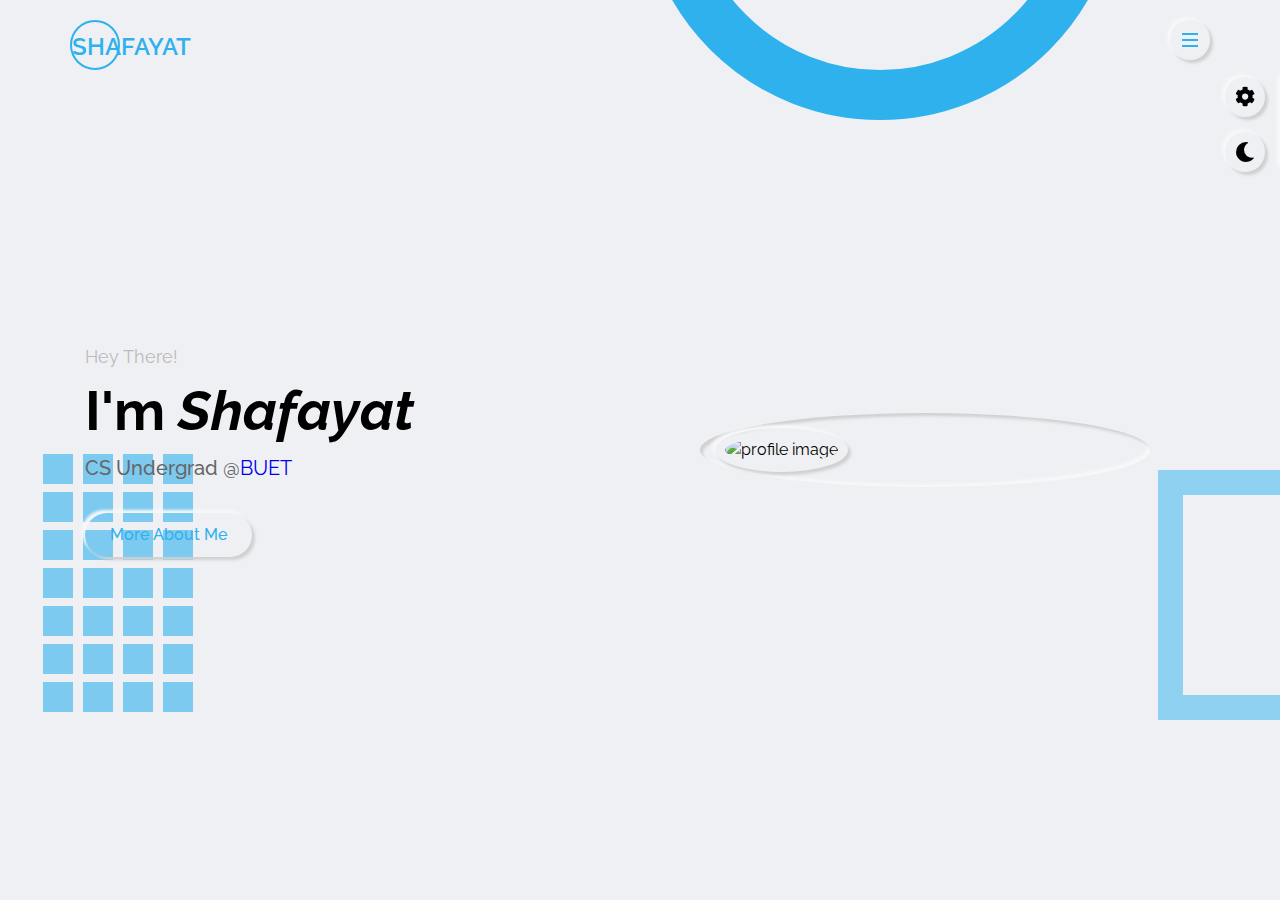
==== commit 94f92886: "fixed small bugs" ====
--- a/index.html
+++ b/index.html
@@ -4,7 +4,8 @@
 <head>
     <meta charset="UTF-8">
     <meta name="viewport" content="width=device-width, initial-scale=1.0">
-    <title>Personal Portfolio</title>
+    <title>Shafayat Hossain Majumder</title>
+    <link rel="shortcut icon" type="image/jpg" href="/img/favicon.png"/>
     <link rel="stylesheet" href="/css/font-awesome.css">
     <link rel="stylesheet" href="/css/index.css">
     <!-- <link rel="stylesheet" href="/css/color-1.css"> -->
@@ -21,7 +22,9 @@
     <!-- preloader start  -->
     <div class="preloader">
         <div class="box">
-            <div></div><div></div><div></div>
+            <div></div>
+            <div></div>
+            <div></div>
         </div>
     </div>
     <!-- preloader end  -->
@@ -31,7 +34,7 @@
         <div class="container">
             <div class="row justify-content-between">
                 <div class="logo">
-                    <a href="./index.html">S</a>
+                    <a href="./index.html">shafayat</a>
                 </div>
                 <div class="hamburger-btn outer-shadow hover-in-shadow">
                     <span></span>
@@ -48,12 +51,12 @@
             <ul>
                 <li><a href="#home" class="link-item inner-shadow active">Home</a></li>
                 <li><a href="#about" class="link-item outer-shadow hover-in-shadow">About</a></li>
-                <li><a href="#cards" class="link-item outer-shadow hover-in-shadow">Cards Section</a></li>
-                <li><a href="#" class="link-item outer-shadow hover-in-shadow">Dummy</a></li>
+                <li><a href="#cards" class="link-item outer-shadow hover-in-shadow">Hobby Projects</a></li>
+                <!-- <li><a href="cards" class="link-item outer-shadow hover-in-shadow">Dummy</a></li> -->
                 <li><a href="#contact" class="link-item outer-shadow hover-in-shadow">Contact</a></li>
             </ul>
         </div>
-        <p class="copyright-text">&copy; 2020 Shefu</p>
+        <p class="copyright-text">&copy; 2020 Shefu | Ack. Webshala</p>
     </nav>
     <div class="fade-out-effect"></div>
     <!-- navigation menu end  -->
@@ -99,14 +102,15 @@
         <div class="container">
             <div class="row full-screen align-items-center">
                 <div class="home-text">
-                    <p>Hello</p>
-                    <h2>I'm Shafayat</h2>
-                    <h1>CS Undergrad @BUET</h1>
+                    <p>Hey There!</p>
+                    <h2>I'm <i>S</i><i>h</i><i>a</i><i>f</i><i>a</i><i>y</i><i>a</i><i>t</i></h2>
+                    <h1>CS Undergrad @<a href="https://www.buet.ac.bd/" target="_blank" rel="noopener noreferrer"
+                            class="link-item">BUET</a></h1>
                     <a href="#about" class="link-item btn-1 outer-shadow hover-in-shadow">More About Me</a>
                 </div>
                 <div class="home-img">
                     <div class="img-box inner-shadow">
-                        <img src="/img/profile-ori.png" class="outer-shadow" alt="profile image">
+                        <img src="/img/1.png" class="outer-shadow" alt="profile image">
                     </div>
                 </div>
             </div>
@@ -126,32 +130,45 @@
             <div class="row">
                 <div class="about-img">
                     <div class="img-box inner-shadow">
-                        <img src="/img/profile-ori.png" alt="profile-pic" class="outer-shadow">
+                        <img src="/img/cover.jpg" alt="profile-pic" class="outer-shadow">
                     </div>
                     <!-- social links start  -->
                     <div class="social-links">
-                        <a href="" class="outer-shadow hover-in-shadow"><i class="fab fa-facebook-f"></i></a>
-                        <a href="" class="outer-shadow hover-in-shadow"><i class="fab fa-linkedin-in"></i></a>
-                        <a href="" class="outer-shadow hover-in-shadow"><i class="fab fa-github-square"></i></a>
-                        <a href="" class="outer-shadow hover-in-shadow"><i class="fab fa-instagram"></i></a>
+                        <a href="https://www.facebook.com/jomeeder" title="facebook" target="_blank" rel="noopener noreferrer"
+                            class="outer-shadow hover-in-shadow"><i class="fab fa-facebook-f"></i></a>
+                        <a href="#" target="_blank" title="linkedIn" rel="noopener noreferrer" class="outer-shadow hover-in-shadow"><i
+                                class="fab fa-linkedin-in"></i></a>
+                        <a href="https://github.com/MrMajumder" title="github" target="_blank" rel="noopener noreferrer"
+                            class="outer-shadow hover-in-shadow"><i class="fab fa-github-square"></i></a>
+                        <a href="https://codeforces.com/profile/MrMajumder" title="codeforces" target="_blank" rel="noopener noreferrer"
+                            class="outer-shadow hover-in-shadow"><i class="fas fa-code"></i></a>
                     </div>
                     <!-- social links end  -->
                 </div>
 
 
                 <div class="about-info">
-                    <p><span>Lorem ipsum dolor, sit amet consectetur adipisicing elit. Rerum, aliquam.</span>Lorem ipsum
-                        dolor sit amet consectetur adipisicing elit. Corrupti assumenda repellat, ratione vero illo
-                        temporibus? Rem accusantium exercitationem ratione. Cupiditate provident enim est perspiciatis.
-                        Nostrum laboriosam optio eaque aspernatur molestias consequatur, necessitatibus officiis
-                        reiciendis. Cum quibusdam labore inventore incidunt quaerat molestiae minima nesciunt
-                        reprehenderit, blanditiis omnis, laborum deleniti. Corrupti, necessitatibus?</p>
-                    <p>Lorem ipsum dolor sit amet consectetur adipisicing elit. Quis doloremque unde nulla praesentium
-                        nostrum aliquid assumenda ratione, possimus inventore saepe?
+                    <p><span>I am Shafayat Hossain Majumder</span>, an undergraduate student studying <span><a href="https://cse.buet.ac.bd/" target="_blank" rel="noopener noreferrer" class="link-item">Computer
+                        Science & Engineering (CSE)</a></span> at <span><a href="https://www.buet.ac.bd/"
+                                target="_blank" rel="noopener noreferrer" class="link-item">Bangladesh University of
+                                Engineering & Technology (BUET)</a></span>, advised by <span><a
+                                href="https://cse.buet.ac.bd/faculty/facdetail.php?id=khaledshahriar" target="_blank"
+                                rel="noopener noreferrer" class="link-item">Mr. Shahriar</a></span>. I am currently in
+                        my junior year. Residing in <span>Dhaka, Bangladesh</span>, I live with an open mindset to view the world and
+                        figure out all of its perks and chergins.
+                    </p>
+                    <p>
+                        Currently I'm widely focusing on my studies, hobby projects & developing my
+                        personal and social skills, besides giving time to my family and friends as they mean the world
+                        to me. I aspire to work in international tech giants one day, and quite righteously find my
+                        inspiration and motivation in CS.
+                    </p>
+                    <p>
+                        I can mostly be found sitting in front of my PC, or cracking a joke or two with my close-uns.
                     </p>
                     <div class="button-group">
-                        <a href="/files/Command Prompt Cheatsheet.pdf" class="btn-1 outer-shadow hover-in-shadow">Download
-                            CV</a>
+                        <a href="#"
+                            class="btn-1 outer-shadow hover-in-shadow">Download CV</a>
                         <a href="#contact" class="link-item btn-1 outer-shadow hover-in-shadow">Contact Me</a>
                     </div>
                 </div>
@@ -160,7 +177,7 @@
             <div class="row">
                 <div class="about-tabs">
                     <span class="tab-item outer-shadow active" data-target=".skills">skills</span>
-                    <span class="tab-item" data-target=".experience">experience</span>
+                    <span class="tab-item" data-target=".experience">hobbies</span>
                     <span class="tab-item" data-target=".education">education</span>
                 </div>
             </div>
@@ -168,120 +185,406 @@
             <!-- skills start  -->
             <div class="row">
                 <div class="skills tab-content active">
+                    <!-- one type of skill start -->
+                    <div class="row">
+                        <div class="small-heading outer-shadow hover-in-shadow btn-1">
+                            <h2>CS Skills</h2>
+                        </div>
+                    </div>
                     <div class="row">
                         <!-- skill item start  -->
                         <div class="skill-item">
-                            <p>HTML</p>
+                            <p>Coding<br>Implementation</p>
                             <div class="progress inner-shadow">
-                                <div class="progress-bar" style="width: calc(50% - 14px)">
-                                    <span>50%</span>
+                                <div class="progress-bar" style="width: calc(90% - 14px)">
+                                    <span>High</span>
                                 </div>
                             </div>
                         </div>
                         <!-- skill item end -->
                         <!-- skill item start  -->
                         <div class="skill-item">
-                            <p>javascript</p>
+                            <p>Competitive<br>Programming</p>
                             <div class="progress inner-shadow">
-                                <div class="progress-bar" style="width: calc(60% - 14px)">
-                                    <span>60%</span>
-                                </div>
-                            </div>
-                        </div>
-                        <!-- skill item end -->
-
-                        <!-- skill item start  -->
-                        <div class="skill-item">
-                            <p>HTML</p>
-                            <div class="progress inner-shadow">
-                                <div class="progress-bar" style="width: calc(50% - 14px)">
-                                    <span>50%</span>
+                                <div class="progress-bar" style="width: calc(70% - 14px)">
+                                    <span>1515 (max: 1587)</span>
                                 </div>
                             </div>
                         </div>
                         <!-- skill item end -->
                         <!-- skill item start  -->
                         <div class="skill-item">
-                            <p>javascript</p>
+                            <p>Web<br>Development</p>
                             <div class="progress inner-shadow">
-                                <div class="progress-bar" style="width: calc(60% - 14px)">
-                                    <span>60%</span>
-                                </div>
-                            </div>
-                        </div>
-                        <!-- skill item end -->
-
-                        <!-- skill item start  -->
-                        <div class="skill-item">
-                            <p>HTML</p>
-                            <div class="progress inner-shadow">
-                                <div class="progress-bar" style="width: calc(50% - 14px)">
-                                    <span>50%</span>
+                                <div class="progress-bar" style="width: calc(70% - 14px)">
+                                    <span>Adept</span>
                                 </div>
                             </div>
                         </div>
                         <!-- skill item end -->
                         <!-- skill item start  -->
                         <div class="skill-item">
-                            <p>javascript</p>
+                            <p>Data Structures<br>& Algorithms</p>
                             <div class="progress inner-shadow">
-                                <div class="progress-bar" style="width: calc(60% - 14px)">
-                                    <span>60%</span>
+                                <div class="progress-bar" style="width: calc(85% - 14px)">
+                                    <span>Intermediate</span>
                                 </div>
                             </div>
                         </div>
                         <!-- skill item end -->
-                    </div>
+                        <!-- skill item start  -->
+                        <div class="skill-item">
+                            <p>Database</p>
+                            <div class="progress inner-shadow">
+                                <div class="progress-bar" style="width: calc(90% - 14px)">
+                                    <span>High</span>
+                                </div>
+                            </div>
+                        </div>
+                        <!-- skill item end -->
+                    </div>
+                    <div class="line"></div>
+                    <!-- one type of skill end -->
+
+                    <!-- one type of skill start -->
+                    <div class="row">
+                        <div class="small-heading outer-shadow hover-in-shadow btn-1">
+                            <h2>Programming Languages & Others</h2>
+                        </div>
+                    </div>
+                    <div class="row">
+                        <!-- contact item start -->
+                        <div class="contact-item">
+                            <div class="contact-item-inner outer-shadow hover-in-shadow">
+                                <i class="fab fa-cuttlefish"></i>
+                                <span>C</span>
+                            </div>
+                        </div>
+                        <!-- contact item end -->
+                        <!-- contact item start -->
+                        <div class="contact-item">
+                            <div class="contact-item-inner outer-shadow hover-in-shadow">
+                                <i class="fas fa-terminal"></i>
+                                <span>C++</span>
+                            </div>
+                        </div>
+                        <!-- contact item end -->
+                        <!-- contact item start -->
+                        <div class="contact-item">
+                            <div class="contact-item-inner outer-shadow hover-in-shadow">
+                                <i class="fab fa-java"></i>
+                                <span>Java</span>
+                            </div>
+                        </div>
+                        <!-- contact item end -->
+                        <!-- contact item start -->
+                        <div class="contact-item">
+                            <div class="contact-item-inner outer-shadow hover-in-shadow">
+                                <i class="fab fa-python"></i>
+                                <span>Python</span>
+                            </div>
+                        </div>
+                        <!-- contact item end -->
+                        <!-- contact item start -->
+                        <div class="contact-item">
+                            <div class="contact-item-inner outer-shadow hover-in-shadow">
+                                <i class="fas fa-database"></i>
+                                <span>SQL</span>
+                            </div>
+                        </div>
+                        <!-- contact item end -->
+                        <!-- contact item start -->
+                        <div class="contact-item">
+                            <div class="contact-item-inner outer-shadow hover-in-shadow">
+                                <i class="fab fa-html5"></i>
+                                <span>HTML</span>
+                            </div>
+                        </div>
+                        <!-- contact item end -->
+                        <!-- contact item start -->
+                        <div class="contact-item">
+                            <div class="contact-item-inner outer-shadow hover-in-shadow">
+                                <i class="fab fa-css3-alt"></i>
+                                <span>CSS</span>
+                            </div>
+                        </div>
+                        <!-- contact item end -->
+                        <!-- contact item start -->
+                        <div class="contact-item">
+                            <div class="contact-item-inner outer-shadow hover-in-shadow">
+                                <i class="fab fa-sass"></i>
+                                <span>SASS</span>
+                            </div>
+                        </div>
+                        <!-- contact item end -->
+                        <!-- contact item start -->
+                        <div class="contact-item">
+                            <div class="contact-item-inner outer-shadow hover-in-shadow">
+                                <i class="fab fa-js-square"></i>
+                                <span>Javascript</span>
+                            </div>
+                        </div>
+                        <!-- contact item end -->
+                    </div>
+                    <div class="line"></div>
+                    <!-- one type of skill end -->
+
+                    <!-- one type of skill start -->
+                    <div class="row">
+                        <div class="small-heading outer-shadow hover-in-shadow btn-1">
+                            <h2>Competitive Programming Profiles</h2>
+                        </div>
+                    </div>
+                    <div class="row">
+                        <!-- contact item start -->
+                        <div class="contact-item">
+                            <div class="contact-item-inner outer-shadow hover-in-shadow">
+                                <i class="fas fa-laptop-code"></i>
+                                <span><a href="https://codeforces.com/profile/MrMajumder" target="_blank" rel="noopener noreferrer" class="link-item">Codeforces</a></span>
+                            </div>
+                        </div>
+                        <!-- contact item end -->
+                        <!-- contact item start -->
+                        <div class="contact-item">
+                            <div class="contact-item-inner outer-shadow hover-in-shadow">
+                                <i class="fas fa-file-code"></i>
+                                <span><a href="https://www.spoj.com/users/mrmajumder/" target="_blank" rel="noopener noreferrer" class="link-item">SPOJ</a></span>
+                            </div>
+                        </div>
+                        <!-- contact item end -->
+                    </div>
+                    <div class="line"></div>
+                    <!-- one type of skill end -->
+
+                    <!-- one type of skill start -->
+                    <div class="row">
+                        <div class="small-heading outer-shadow hover-in-shadow btn-1">
+                            <h2>Natural Languages</h2>
+                        </div>
+                    </div>
+                    <div class="row">
+                        <!-- contact item start -->
+                        <div class="contact-item">
+                            <div class="contact-item-inner outer-shadow hover-in-shadow">
+                                <i class="fas fa-language"></i>
+                                <span>Bangla<br>(Native)</span>
+                            </div>
+                        </div>
+                        <!-- contact item end -->
+                        <!-- contact item start -->
+                        <div class="contact-item">
+                            <div class="contact-item-inner outer-shadow hover-in-shadow">
+                                <i class="fas fa-globe"></i>
+                                <span>English<br>(Expert)</span>
+                            </div>
+                        </div>
+                        <!-- contact item end -->
+                        <!-- contact item start -->
+                        <div class="contact-item">
+                            <div class="contact-item-inner outer-shadow hover-in-shadow">
+                                <i class="fas fa-globe-asia"></i>
+                                <span>Hindi<br>(Speaking)</span>
+                            </div>
+                        </div>
+                        <!-- contact item end -->
+                        <!-- contact item start -->
+                        <div class="contact-item">
+                            <div class="contact-item-inner outer-shadow hover-in-shadow">
+                                <i class="fas fa-globe-europe"></i>
+                                <span>French<br>(DELF A1)</span>
+                            </div>
+                        </div>
+                        <!-- contact item end -->
+                        <!-- contact item start -->
+                        <div class="contact-item">
+                            <div class="contact-item-inner outer-shadow hover-in-shadow">
+                                <i class="fas fa-globe-africa"></i>
+                                <span>Arabic<br>(Reading)</span>
+                            </div>
+                        </div>
+                        <!-- contact item end -->
+                    </div>
+                    <!-- <div class="line"></div> -->
+                    <!-- one type of skill end -->
                 </div>
             </div>
             <!-- skills end  -->
-            <!-- experience start -->
+            <!-- hobbies start -->
             <div class="row">
                 <div class="experience tab-content">
                     <div class="row">
-                        <div class="timeline">
-                            <div class="row">
-                                <!-- timeline item start -->
-                                <div class="timeline-item">
-                                    <div class="timeline-item-inner outer-shadow">
-                                        <i class="fas fa-briefcase icon"></i>
-                                        <span>Sep, 2018 - Present</span>
-                                        <h3>Full Stack Developer</h3>
-                                        <h4>Company Name, India</h4>
-                                        <p>Lorem ipsum dolor sit amet, consectetur adipisicing elit. Mollitia amet tempore itaque perspiciatis qui architecto debitis, nostrum labore praesentium voluptatum.</p>
-                                    </div>
-                                </div>
-                                <!-- timeline item end -->
-
-                                <!-- timeline item start -->
-                                <div class="timeline-item">
-                                    <div class="timeline-item-inner outer-shadow">
-                                        <i class="fas fa-briefcase icon"></i>
-                                        <span>Sep, 2016 - Sep, 2018</span>
-                                        <h3>Web Designer</h3>
-                                        <h4>Company Name, India</h4>
-                                        <p>Lorem ipsum dolor sit amet, consectetur adipisicing elit. Mollitia amet tempore itaque perspiciatis qui architecto debitis, nostrum labore praesentium voluptatum.</p>
-                                    </div>
-                                </div>
-                                <!-- timeline item end -->
-
-                                <!-- timeline item start -->
-                                <div class="timeline-item">
-                                    <div class="timeline-item-inner outer-shadow">
-                                        <i class="fas fa-briefcase icon"></i>
-                                        <span>Sep, 2016 - Sep, 2018</span>
-                                        <h3>Web Designer</h3>
-                                        <h4>Company Name, India</h4>
-                                        <p>Lorem ipsum dolor sit amet, consectetur adipisicing elit. Mollitia amet tempore itaque perspiciatis qui architecto debitis, nostrum labore praesentium voluptatum.</p>
-                                    </div>
-                                </div>
-                                <!-- timeline item end -->
-                            </div>
-                        </div>
-                    </div>
-                </div>
-            </div>
-            <!-- experience end -->
+                        <!-- contact item start -->
+                        <div class="contact-item">
+                            <div class="contact-item-inner outer-shadow hover-in-shadow">
+                                <i class="fas fa-paint-brush"></i>
+                                <span>Sketching</span>
+                            </div>
+                        </div>
+                        <!-- contact item end -->
+                        <!-- contact item start -->
+                        <div class="contact-item">
+                            <div class="contact-item-inner outer-shadow hover-in-shadow">
+                                <i class="fas fa-camera"></i>
+                                <span>Photography</span>
+                            </div>
+                        </div>
+                        <!-- contact item end -->
+                        <!-- contact item start -->
+                        <div class="contact-item">
+                            <div class="contact-item-inner outer-shadow hover-in-shadow">
+                                <i class="fas fa-gamepad"></i>
+                                <span>Gaming</span>
+                            </div>
+                        </div>
+                        <!-- contact item end -->
+                        <!-- contact item start -->
+                        <div class="contact-item">
+                            <div class="contact-item-inner outer-shadow hover-in-shadow">
+                                <i class="fas fa-seedling"></i>
+                                <span>Gardening</span>
+                            </div>
+                        </div>
+                        <!-- contact item end -->
+                        <!-- contact item start -->
+                        <div class="contact-item">
+                            <div class="contact-item-inner outer-shadow hover-in-shadow">
+                                <i class="fas fa-bookmark"></i>
+                                <span>Reading</span>
+                            </div>
+                        </div>
+                        <!-- contact item end -->
+                        <!-- contact item start -->
+                        <div class="contact-item">
+                            <div class="contact-item-inner outer-shadow hover-in-shadow">
+                                <i class="fas fa-book"></i>
+                                <span>Journaling</span>
+                            </div>
+                        </div>
+                        <!-- contact item end -->
+                        <!-- contact item start -->
+                        <div class="contact-item">
+                            <div class="contact-item-inner outer-shadow hover-in-shadow">
+                                <i class="fas fa-guitar"></i>
+                                <span>Violin</span>
+                            </div>
+                        </div>
+                        <!-- contact item end -->
+                        <!-- contact item start -->
+                        <div class="contact-item">
+                            <div class="contact-item-inner outer-shadow hover-in-shadow">
+                                <i class="fas fa-grip-lines"></i>
+                                <span>Flute</span>
+                            </div>
+                        </div>
+                        <!-- contact item end -->
+                        <!-- contact item start -->
+                        <div class="contact-item">
+                            <div class="contact-item-inner outer-shadow hover-in-shadow">
+                                <i class="fas fa-paint-brush"></i>
+                                <span>Sketching</span>
+                            </div>
+                        </div>
+                        <!-- contact item end -->
+                        <!-- contact item start -->
+                        <div class="contact-item">
+                            <div class="contact-item-inner outer-shadow hover-in-shadow">
+                                <i class="fas fa-wind"></i>
+                                <span>Whistling</span>
+                            </div>
+                        </div>
+                        <!-- contact item end -->
+                        <!-- contact item start -->
+                        <div class="contact-item">
+                            <div class="contact-item-inner outer-shadow hover-in-shadow">
+                                <i class="fas fa-music"></i>
+                                <span>Music</span>
+                            </div>
+                        </div>
+                        <!-- contact item end -->
+                        <!-- contact item start -->
+                        <div class="contact-item">
+                            <div class="contact-item-inner outer-shadow hover-in-shadow">
+                                <i class="fas fa-brain"></i>
+                                <span>Psychology</span>
+                            </div>
+                        </div>
+                        <!-- contact item end -->
+                        <!-- contact item start -->
+                        <div class="contact-item">
+                            <div class="contact-item-inner outer-shadow hover-in-shadow">
+                                <i class="fas fa-paint-brush"></i>
+                                <span>Sketching</span>
+                            </div>
+                        </div>
+                        <!-- contact item end -->
+                        <!-- contact item start -->
+                        <div class="contact-item">
+                            <div class="contact-item-inner outer-shadow hover-in-shadow">
+                                <i class="fas fa-tools"></i>
+                                <span>Acquiring Skills</span>
+                            </div>
+                        </div>
+                        <!-- contact item end -->
+                        <!-- contact item start -->
+                        <div class="contact-item">
+                            <div class="contact-item-inner outer-shadow hover-in-shadow">
+                                <i class="fas fa-paint-brush"></i>
+                                <span>Sketching</span>
+                            </div>
+                        </div>
+                        <!-- contact item end -->
+                        <!-- contact item start -->
+                        <div class="contact-item">
+                            <div class="contact-item-inner outer-shadow hover-in-shadow">
+                                <i class="fas fa-file-video"></i>
+                                <span>Video & Photo Editing</span>
+                            </div>
+                        </div>
+                        <!-- contact item end -->
+                        <!-- contact item start -->
+                        <div class="contact-item">
+                            <div class="contact-item-inner outer-shadow hover-in-shadow">
+                                <i class="fas fa-utensils"></i>
+                                <span>Cooking</span>
+                            </div>
+                        </div>
+                        <!-- contact item end -->
+                        <!-- contact item start -->
+                        <div class="contact-item">
+                            <div class="contact-item-inner outer-shadow hover-in-shadow">
+                                <i class="fas fa-pencil-ruler"></i>
+                                <span>Crafts</span>
+                            </div>
+                        </div>
+                        <!-- contact item end -->
+                        <!-- contact item start -->
+                        <div class="contact-item">
+                            <div class="contact-item-inner outer-shadow hover-in-shadow">
+                                <i class="fas fa-draw-polygon"></i>
+                                <span>Digital Art</span>
+                            </div>
+                        </div>
+                        <!-- contact item end -->
+                        <!-- contact item start -->
+                        <!-- <div class="contact-item">
+                        <div class="contact-item-inner outer-shadow hover-in-shadow">
+                            <i class="fas fa-holly-berry"></i>
+                            <span>Decoration</span>
+                        </div>
+                    </div> -->
+                        <!-- contact item end -->
+                        <!-- contact item start -->
+                        <div class="contact-item">
+                            <div class="contact-item-inner outer-shadow hover-in-shadow">
+                                <i class="fas fa-route"></i>
+                                <span>Travelling</span>
+                            </div>
+                        </div>
+                        <!-- contact item end -->
+                    </div>
+                </div>
+            </div>
+            <!-- hobbies end -->
 
             <!-- education start  -->
             <div class="row">
@@ -293,10 +596,12 @@
                                 <div class="timeline-item">
                                     <div class="timeline-item-inner outer-shadow">
                                         <i class="fas fa-graduation-cap icon"></i>
-                                        <span>2016 - 2017</span>
-                                        <h3>Masters in computer science</h3>
-                                        <h4>versity name</h4>
-                                        <p>Lorem ipsum dolor sit amet, consectetur adipisicing elit. Mollitia amet tempore itaque perspiciatis qui architecto debitis, nostrum labore praesentium voluptatum.</p>
+                                        <span>Mar, 2018 - <i>current</i></span>
+                                        <h3>Bachelors in Computer Science & Engineering (CSE)</h3>
+                                        <h4>Bangladesh University of Engineering & Technology (BUET)</h4>
+                                        <p>Currently at Junior year. Learning in depth about Programming, Data
+                                            Structures & Algorithm, Computation & Automata Theory, Basic Science etc.
+                                            CGPA: 3.78/4.00, 3.91 on recent term</p>
                                     </div>
                                 </div>
                                 <!-- timeline item end -->
@@ -305,10 +610,12 @@
                                 <div class="timeline-item">
                                     <div class="timeline-item-inner outer-shadow">
                                         <i class="fas fa-graduation-cap icon"></i>
-                                        <span>Sep, 2016 - Sep, 2018</span>
-                                        <h3>Web Designer</h3>
-                                        <h4>Company Name, India</h4>
-                                        <p>Lorem ipsum dolor sit amet, consectetur adipisicing elit. Mollitia amet tempore itaque perspiciatis qui architecto debitis, nostrum labore praesentium voluptatum.</p>
+                                        <span>Jul, 2015 - Jun, 2017</span>
+                                        <h3>Higher Secondary Certificate (HSC), Dhaka Board</h3>
+                                        <h4>Dhaka Residential Model College (DRMC)</h4>
+                                        <p>Curriculum suggested by Board Of Intermediate & Secondary Education, Dhaka on
+                                            Intermediate topics of Science. GPA: 5.00/5.00 (93%), board standing: 22,
+                                            General Scholarship</p>
                                     </div>
                                 </div>
                                 <!-- timeline item end -->
@@ -317,10 +624,12 @@
                                 <div class="timeline-item">
                                     <div class="timeline-item-inner outer-shadow">
                                         <i class="fas fa-graduation-cap icon"></i>
-                                        <span>Sep, 2016 - Sep, 2018</span>
-                                        <h3>Web Designer</h3>
-                                        <h4>Company Name, India</h4>
-                                        <p>Lorem ipsum dolor sit amet, consectetur adipisicing elit. Mollitia amet tempore itaque perspiciatis qui architecto debitis, nostrum labore praesentium voluptatum.</p>
+                                        <span>Jan, 2013 - Mar, 2015</span>
+                                        <h3>Secondary School Certificate (SSC), Dhaka Board</h3>
+                                        <h4>Dhaka Residential Model College (DRMC)</h4>
+                                        <p>Curriculum suggested by Board Of Intermediate & Secondary Education, Dhaka on
+                                            general topics of Science. GPA: 5.00/5.00, board standing: 167, General
+                                            Scholarship</p>
                                     </div>
                                 </div>
                                 <!-- timeline item end -->
@@ -339,7 +648,7 @@
         <div class="container">
             <div class="row">
                 <div class="section-title">
-                    <h2 data-heading="Services">A Group of Cards</h2>
+                    <h2 data-heading="Projects">Some Things I've Been Working On</h2>
                 </div>
             </div>
             <div class="row">
@@ -347,10 +656,12 @@
                 <div class="card-item">
                     <div class="card-item-inner outer-shadow">
                         <div class="icon inner-shadow">
-                            <i class="fas fa-mobile-alt"></i>
-                        </div>
-                        <h3>Title of The Card</h3>
-                        <p>Lorem, ipsum dolor sit amet consectetur adipisicing elit. Consectetur nostrum debitis, tempore vero placeat unde velit modi dolore alias beatae.</p>
+                            <i class="far fa-file-code"></i>
+                        </div>
+                        <h3>SPOJ First 200 Problems</h3>
+                        <p>My accepted solutions to the first 200 problems by user-submission in SPOJ. These problems cover basics to slightly intermediate programming topics, and are usually highly recommended for beginners to solve.<br><br>
+                            <a href="https://github.com/MrMajumder/SPOJ-1ST-200-PROBLEMS" target="_blank"
+                            rel="noopener noreferrer">github repo link</a></p>
                     </div>
                 </div>
                 <!-- card item end  -->
@@ -359,10 +670,13 @@
                 <div class="card-item">
                     <div class="card-item-inner outer-shadow">
                         <div class="icon inner-shadow">
-                            <i class="fas fa-mobile-alt"></i>
-                        </div>
-                        <h3>Title of The Card</h3>
-                        <p>Lorem, ipsum dolor sit amet consectetur adipisicing elit. Consectetur nostrum debitis, tempore vero placeat unde velit modi dolore alias beatae.</p>
+                            <i class="fas fa-gamepad"></i>
+                        </div>
+                        <h3>L1T1 C-based Game Project</h3>
+                        <p>C-based graphics project made using a custom graphics library with two of my classmates. Learnt a lot about rendering and pitfalls, as well as coding efficiently.<br><br>
+                        <a href="https://github.com/MrMajumder/GAME-KILLERS-NFS" target="_blank" rel="noopener noreferrer">github repo link</a><br>
+                        <a href="" target="_blank" rel="noopener noreferrer">youtube video link</a>
+                        </p>
                     </div>
                 </div>
                 <!-- card item end  -->
@@ -371,10 +685,13 @@
                 <div class="card-item">
                     <div class="card-item-inner outer-shadow">
                         <div class="icon inner-shadow">
-                            <i class="fas fa-mobile-alt"></i>
-                        </div>
-                        <h3>Title of The Card</h3>
-                        <p>Lorem, ipsum dolor sit amet consectetur adipisicing elit. Consectetur nostrum debitis, tempore vero placeat unde velit modi dolore alias beatae.</p>
+                            <i class="fas fa-trophy"></i>
+                        </div>
+                        <h3>L1T2 Java-based Game Project</h3>
+                        <p>Java-based networking game project made using a javafx and online gaming ability for upto thousands of players through networking with one of my classmates. Learnt a lot about rendering, designing, networking, ports, client management, and efficient coding.<br><br>
+                        <a href="https://github.com/MrMajumder/Dynamite-District-BUET-Term-Project" target="_blank" rel="noopener noreferrer">github repo link</a><br>
+                        <a href="https://youtu.be/0LY7aH5CYJ8" target="_blank" rel="noopener noreferrer">youtube video link</a>
+                        </p>
                     </div>
                 </div>
                 <!-- card item end  -->
@@ -383,12 +700,28 @@
                 <div class="card-item">
                     <div class="card-item-inner outer-shadow">
                         <div class="icon inner-shadow">
+                            <i class="fas fa-blog"></i>
+                        </div>
+                        <h3>L2T2 Web-based Database Project on Hotel Management Service</h3>
+                        <p>python based database project made using django, bootstrap, css, javascript & oracle-sql with one of my classmates. Has admin, employee and customer sign up, booking, ordering and cancellation support. Learnt a lot about web designing, database management, user login and signup, cpanel, cookies etc.<br><br>
+                        <a href="https://github.com/MrMajumder/Hotel-Management-Service" target="_blank" rel="noopener noreferrer">github repo link</a><br>
+                        <a href="https://www.youtube.com/watch?v=JMN1UoSgFMU" target="_blank" rel="noopener noreferrer">youtube video link</a>
+                        </p>
+                    </div>
+                </div>
+                <!-- card item end  -->
+
+                <!-- card item start  -->
+                <!-- <div class="card-item">
+                    <div class="card-item-inner outer-shadow">
+                        <div class="icon inner-shadow">
                             <i class="fas fa-mobile-alt"></i>
                         </div>
                         <h3>Title of The Card</h3>
-                        <p>Lorem, ipsum dolor sit amet consectetur adipisicing elit. Consectetur nostrum debitis, tempore vero placeat unde velit modi dolore alias beatae.</p>
-                    </div>
-                </div>
+                        <p>Lorem, ipsum dolor sit amet consectetur adipisicing elit. Consectetur nostrum debitis,
+                            tempore vero placeat unde velit modi dolore alias beatae.</p>
+                    </div>
+                </div> -->
                 <!-- card item end  -->
             </div>
         </div>
@@ -409,7 +742,7 @@
                     <div class="contact-item-inner outer-shadow hover-in-shadow">
                         <i class="fas fa-phone"></i>
                         <span>Phone</span>
-                        <p>000 123 456</p>
+                        <p><a href="tel:+8801830994274">+880 1830 99 42 74</a></p>
                     </div>
                 </div>
                 <!-- contact item end -->
@@ -419,7 +752,8 @@
                     <div class="contact-item-inner outer-shadow hover-in-shadow">
                         <i class="fas fa-envelope"></i>
                         <span>Email</span>
-                        <p>lol@lol.com</p>
+                        <p>personal:<br><a href="mailto:monsieurmajumder@gmail.com">monsieurmajumder@gmail.com</a></p>
+                        <p>edu:<br><a href="mailto:1705080@ugrad.cse.buet.ac.bd">1705080@ugrad.cse.buet.ac.bd</a></p>
                     </div>
                 </div>
                 <!-- contact item end -->
@@ -429,14 +763,14 @@
                     <div class="contact-item-inner outer-shadow hover-in-shadow">
                         <i class="fas fa-map-marker-alt"></i>
                         <span>Address</span>
-                        <p>bolobona lojja lage</p>
+                        <p>Shyamoli, Dhaka, Bangladesh</p>
                     </div>
                 </div>
                 <!-- contact item end -->
             </div>
-            <div class="row">
+            <!-- <div class="row">
                 <div class="contact-form">
-                    <form>
+                    <form href="#">
                         <div class="row">
                             <div class="w-50">
                                 <div class="input-group outer-shadow hover-in-shadow">
@@ -451,7 +785,8 @@
                             </div>
                             <div class="w-50">
                                 <div class="input-group outer-shadow hover-in-shadow">
-                                    <textarea class="input-control" placeholder="Message"></textarea>
+                                    <textarea class="input-control"
+                                        placeholder="Message (I don't work yet :))"></textarea>
                                 </div>
                             </div>
                         </div>
@@ -462,7 +797,7 @@
                         </div>
                     </form>
                 </div>
-            </div>
+            </div> -->
         </div>
     </section>
     <!-- contact section end -->
--- a/css/color-1.css
+++ b/css/color-1.css
@@ -1,3 +1,3 @@
 :root {
-  --skin-color: #fb839e;
+  --skin-color: #2eb1ed;
 }--- a/css/color-1.css
+++ b/css/color-1.css
@@ -1,3 +1,3 @@
 :root {
-  --skin-color: #fb839e;
+  --skin-color: #2eb1ed;
 }--- a/css/color-4.css
+++ b/css/color-4.css
@@ -1,3 +1,3 @@
 :root {
-    --skin-color: #2eb1ed;
+    --skin-color: #fb839e;
   }--- a/css/responsive.css
+++ b/css/responsive.css
@@ -4,6 +4,31 @@
         -ms-flex: 0 0 50%;
             flex: 0 0 50%;
     max-width: 50%;
+  }
+  .about-section .about-info .button-group {
+    text-align: center;
+  }
+  .about-section .experience .row .contact-item {
+    -webkit-box-flex: 0;
+        -ms-flex: 0 0 33.33%;
+            flex: 0 0 33.33%;
+    max-width: 33.33%;
+  }
+  .about-section .skills .row .contact-item {
+    -webkit-box-flex: 0;
+        -ms-flex: 0 0 33.33%;
+            flex: 0 0 33.33%;
+    max-width: 33.33%;
+  }
+  .home-section .effect-1 {
+    bottom: 13%;
+  }
+  .home-section .effect-2 {
+    bottom: 10%;
+  }
+  .home-section .effect-3 {
+    top: -30%;
+    left: 20%;
   }
 }
 
@@ -26,18 +51,19 @@
         -ms-flex-order: 2;
             order: 2;
     text-align: center;
+    margin-top: 0px;
   }
   .home-section .full-screen {
     padding: 100px 0;
   }
   .home-section .home-img .img-box {
-    margin-bottom: 40px;
-    max-width: 350px;
+    margin-bottom: 20px;
+    max-width: 400px;
   }
   .home-section .effect-1 {
-    width: 150px;
-    height: 150px;
-    border-width: 20px;
+    width: 100px;
+    height: 100px;
+    border-width: 15px;
   }
   .home-section .effect-2 {
     width: 100px;
@@ -58,10 +84,23 @@
     padding-bottom: 30px;
   }
   .about-section .about-info .button-group {
+    text-align: center;
     display: -webkit-box;
     display: -ms-flexbox;
     display: flex;
     padding: 0 10%;
+  }
+  .about-section .experience .contact-item {
+    -webkit-box-flex: 0;
+        -ms-flex: 0 0 100%;
+            flex: 0 0 100%;
+    max-width: 100%;
+  }
+  .about-section .skills .row .contact-item {
+    -webkit-box-flex: 0;
+        -ms-flex: 0 0 33.33%;
+            flex: 0 0 33.33%;
+    max-width: 33.33%;
   }
   .about-section .timeline:before {
     left: 35px;
@@ -98,7 +137,8 @@
 
 @media (max-width: 574px) {
   .home-section .home-img .img-box {
-    max-width: 260px;
+    max-width: 300px;
+    margin-bottom: 0px;
   }
   .home-section .home-text h2 {
     font-size: 40px;
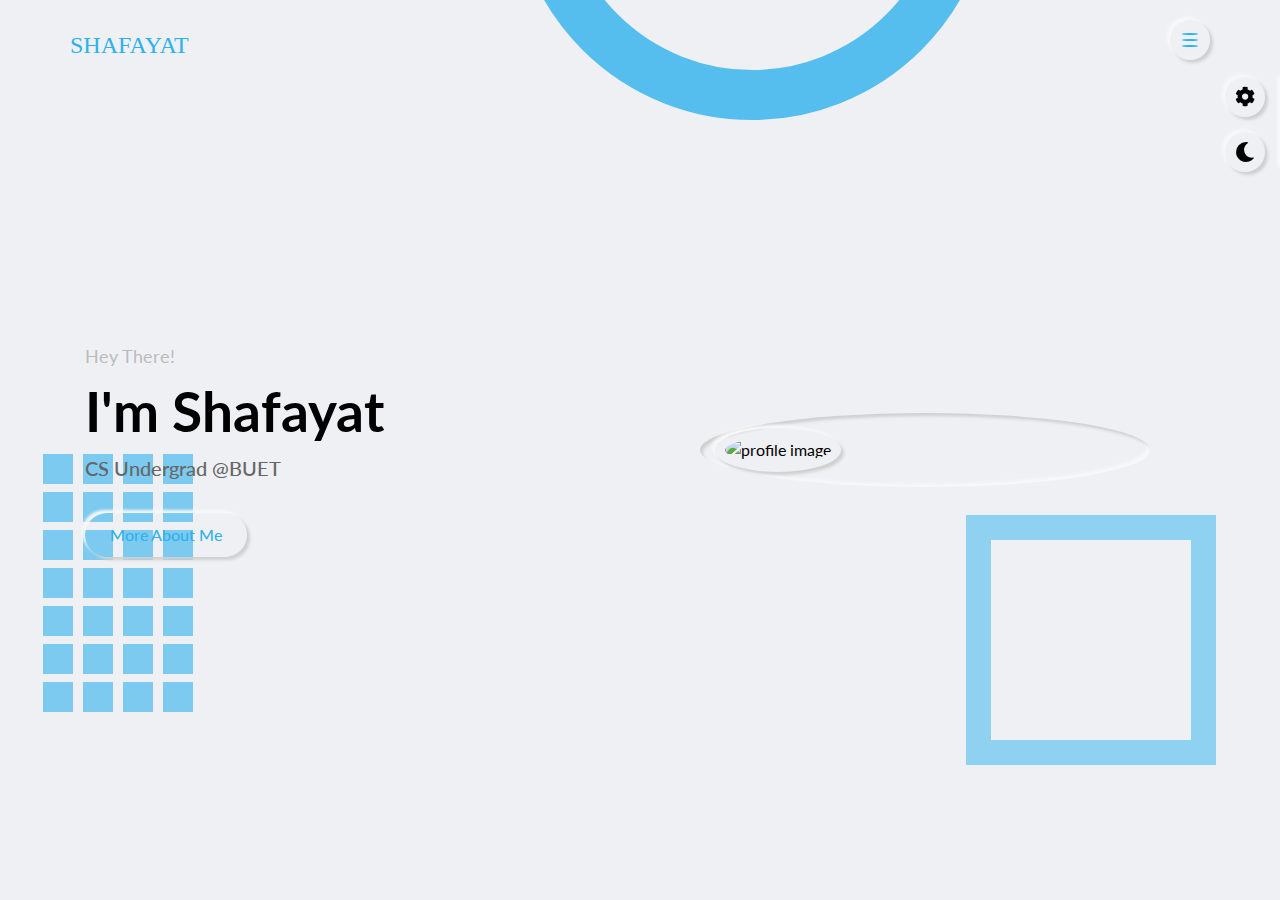
==== commit dc7bbd99: "added back button functionality" ====
--- a/index.html
+++ b/index.html
@@ -34,7 +34,7 @@
         <div class="container">
             <div class="row justify-content-between">
                 <div class="logo">
-                    <a href="./index.html">shafayat</a>
+                    <a href="#home" class="link-item">shafayat</a>
                 </div>
                 <div class="hamburger-btn outer-shadow hover-in-shadow">
                     <span></span>
@@ -51,12 +51,12 @@
             <ul>
                 <li><a href="#home" class="link-item inner-shadow active">Home</a></li>
                 <li><a href="#about" class="link-item outer-shadow hover-in-shadow">About</a></li>
-                <li><a href="#cards" class="link-item outer-shadow hover-in-shadow">Hobby Projects</a></li>
+                <li><a href="#projects" class="link-item outer-shadow hover-in-shadow">Projects & Hobbies</a></li>
                 <!-- <li><a href="cards" class="link-item outer-shadow hover-in-shadow">Dummy</a></li> -->
                 <li><a href="#contact" class="link-item outer-shadow hover-in-shadow">Contact</a></li>
             </ul>
         </div>
-        <p class="copyright-text">&copy; 2020 Shefu | Ack. Webshala</p>
+        <p class="copyright-text">&copy; 2021 Shefu | Ack. Webshala</p>
     </nav>
     <div class="fade-out-effect"></div>
     <!-- navigation menu end  -->
@@ -136,7 +136,7 @@
                     <div class="social-links">
                         <a href="https://www.facebook.com/jomeeder" title="facebook" target="_blank" rel="noopener noreferrer"
                             class="outer-shadow hover-in-shadow"><i class="fab fa-facebook-f"></i></a>
-                        <a href="#" target="_blank" title="linkedIn" rel="noopener noreferrer" class="outer-shadow hover-in-shadow"><i
+                        <a href="https://www.linkedin.com/in/jomider/" target="_blank" title="linkedIn" rel="noopener noreferrer" class="outer-shadow hover-in-shadow"><i
                                 class="fab fa-linkedin-in"></i></a>
                         <a href="https://github.com/MrMajumder" title="github" target="_blank" rel="noopener noreferrer"
                             class="outer-shadow hover-in-shadow"><i class="fab fa-github-square"></i></a>
@@ -155,7 +155,7 @@
                                 href="https://cse.buet.ac.bd/faculty/facdetail.php?id=khaledshahriar" target="_blank"
                                 rel="noopener noreferrer" class="link-item">Mr. Shahriar</a></span>. I am currently in
                         my junior year. Residing in <span>Dhaka, Bangladesh</span>, I live with an open mindset to view the world and
-                        figure out all of its perks and chergins.
+                        figure out all of its peaks and valleys.
                     </p>
                     <p>
                         Currently I'm widely focusing on my studies, hobby projects & developing my
@@ -167,9 +167,9 @@
                         I can mostly be found sitting in front of my PC, or cracking a joke or two with my close-uns.
                     </p>
                     <div class="button-group">
-                        <a href="#"
-                            class="btn-1 outer-shadow hover-in-shadow">Download CV</a>
-                        <a href="#contact" class="link-item btn-1 outer-shadow hover-in-shadow">Contact Me</a>
+                        <a href="/files/mrmajumder minimalistic cv.pdf" target="_blank" rel="noopener noreferrer" class="btn-1 outer-shadow hover-in-shadow">Resume</a>
+                        <a href="#projects" class="link-item btn-1 outer-shadow hover-in-shadow">Projects</a>
+                        <a href="#contact" class="link-item btn-1 outer-shadow hover-in-shadow">Contact</a>
                     </div>
                 </div>
             </div>
@@ -464,6 +464,14 @@
                         <!-- contact item start -->
                         <div class="contact-item">
                             <div class="contact-item-inner outer-shadow hover-in-shadow">
+                                <i class="fas fa-microchip"></i>
+                                <span>Technology</span>
+                            </div>
+                        </div>
+                        <!-- contact item end -->
+                        <!-- contact item start -->
+                        <div class="contact-item">
+                            <div class="contact-item-inner outer-shadow hover-in-shadow">
                                 <i class="fas fa-guitar"></i>
                                 <span>Violin</span>
                             </div>
@@ -480,14 +488,6 @@
                         <!-- contact item start -->
                         <div class="contact-item">
                             <div class="contact-item-inner outer-shadow hover-in-shadow">
-                                <i class="fas fa-paint-brush"></i>
-                                <span>Sketching</span>
-                            </div>
-                        </div>
-                        <!-- contact item end -->
-                        <!-- contact item start -->
-                        <div class="contact-item">
-                            <div class="contact-item-inner outer-shadow hover-in-shadow">
                                 <i class="fas fa-wind"></i>
                                 <span>Whistling</span>
                             </div>
@@ -512,14 +512,6 @@
                         <!-- contact item start -->
                         <div class="contact-item">
                             <div class="contact-item-inner outer-shadow hover-in-shadow">
-                                <i class="fas fa-paint-brush"></i>
-                                <span>Sketching</span>
-                            </div>
-                        </div>
-                        <!-- contact item end -->
-                        <!-- contact item start -->
-                        <div class="contact-item">
-                            <div class="contact-item-inner outer-shadow hover-in-shadow">
                                 <i class="fas fa-tools"></i>
                                 <span>Acquiring Skills</span>
                             </div>
@@ -528,16 +520,8 @@
                         <!-- contact item start -->
                         <div class="contact-item">
                             <div class="contact-item-inner outer-shadow hover-in-shadow">
-                                <i class="fas fa-paint-brush"></i>
-                                <span>Sketching</span>
-                            </div>
-                        </div>
-                        <!-- contact item end -->
-                        <!-- contact item start -->
-                        <div class="contact-item">
-                            <div class="contact-item-inner outer-shadow hover-in-shadow">
                                 <i class="fas fa-file-video"></i>
-                                <span>Video & Photo Editing</span>
+                                <span>Editing</span>
                             </div>
                         </div>
                         <!-- contact item end -->
@@ -598,7 +582,7 @@
                                         <i class="fas fa-graduation-cap icon"></i>
                                         <span>Mar, 2018 - <i>current</i></span>
                                         <h3>Bachelors in Computer Science & Engineering (CSE)</h3>
-                                        <h4>Bangladesh University of Engineering & Technology (BUET)</h4>
+                                        <h4><a href="https://www.buet.ac.bd/" target="_blank" rel="noopener noreferrer" >Bangladesh University of Engineering & Technology (BUET)</a></h4>
                                         <p>Currently at Junior year. Learning in depth about Programming, Data
                                             Structures & Algorithm, Computation & Automata Theory, Basic Science etc.
                                             CGPA: 3.78/4.00, 3.91 on recent term</p>
@@ -612,7 +596,7 @@
                                         <i class="fas fa-graduation-cap icon"></i>
                                         <span>Jul, 2015 - Jun, 2017</span>
                                         <h3>Higher Secondary Certificate (HSC), Dhaka Board</h3>
-                                        <h4>Dhaka Residential Model College (DRMC)</h4>
+                                        <h4><a href="http://www.drmc.edu.bd/" target="_blank" rel="noopener noreferrer" >Dhaka Residential Model College (DRMC)</a></h4>
                                         <p>Curriculum suggested by Board Of Intermediate & Secondary Education, Dhaka on
                                             Intermediate topics of Science. GPA: 5.00/5.00 (93%), board standing: 22,
                                             General Scholarship</p>
@@ -626,7 +610,7 @@
                                         <i class="fas fa-graduation-cap icon"></i>
                                         <span>Jan, 2013 - Mar, 2015</span>
                                         <h3>Secondary School Certificate (SSC), Dhaka Board</h3>
-                                        <h4>Dhaka Residential Model College (DRMC)</h4>
+                                        <h4><a href="http://www.drmc.edu.bd/" target="_blank" rel="noopener noreferrer" >Dhaka Residential Model College (DRMC)</a></h4>
                                         <p>Curriculum suggested by Board Of Intermediate & Secondary Education, Dhaka on
                                             general topics of Science. GPA: 5.00/5.00, board standing: 167, General
                                             Scholarship</p>
@@ -644,7 +628,7 @@
     <!-- about section end  -->
 
     <!-- card section start  -->
-    <section class="card-section section" id="cards">
+    <section class="card-section section" id="projects">
         <div class="container">
             <div class="row">
                 <div class="section-title">
@@ -675,7 +659,7 @@
                         <h3>L1T1 C-based Game Project</h3>
                         <p>C-based graphics project made using a custom graphics library with two of my classmates. Learnt a lot about rendering and pitfalls, as well as coding efficiently.<br><br>
                         <a href="https://github.com/MrMajumder/GAME-KILLERS-NFS" target="_blank" rel="noopener noreferrer">github repo link</a><br>
-                        <a href="" target="_blank" rel="noopener noreferrer">youtube video link</a>
+                        <a href="https://youtu.be/LVSId1obOoE" target="_blank" rel="noopener noreferrer">youtube video link</a>
                         </p>
                     </div>
                 </div>
--- a/css/index.css
+++ b/css/index.css
@@ -1,4 +1,5 @@
-@import url("https://fonts.googleapis.com/css2?family=Raleway:wght@400;500;600;700&display=swap");
+@import url("https://fonts.googleapis.com/css2?family=Lato:wght@400;700;900&display=swap");
+@import url("https://fonts.googleapis.com/css2?family=Permanent+Marker&display=swap");
 :root {
   --bg-black-900: #000000;
   --bg-black-100: #dddddd;
@@ -41,10 +42,14 @@
   -webkit-box-sizing: border-box;
           box-sizing: border-box;
   outline: none;
+  -webkit-user-select: none;
+     -moz-user-select: none;
+      -ms-user-select: none;
+          user-select: none;
 }
 
 * :not(i) {
-  font-family: 'Raleway', sans-serif;
+  font-family: 'Lato', sans-serif;
   font-weight: 400;
 }
 
@@ -157,12 +162,10 @@
 .effect-1 {
   width: 250px;
   height: 250px;
-  right: -10%;
+  right: 5%;
   border: 25px solid var(--skin-color);
   opacity: 0.5;
-  bottom: 20%;
-  -webkit-animation: spin 40s linear infinite;
-          animation: spin 40s linear infinite;
+  bottom: 15%;
 }
 
 .effect-2 {
@@ -177,8 +180,6 @@
   -webkit-box-pack: justify;
       -ms-flex-pack: justify;
           justify-content: space-between;
-  -webkit-animation: topBounce 3s ease-in-out infinite;
-          animation: topBounce 3s ease-in-out infinite;
 }
 
 .effect-2 div {
@@ -193,8 +194,9 @@
   height: 480px;
   width: 480px;
   border: 50px solid var(--skin-color);
-  border-radius: 50%;
-  left: 50%;
+  opacity: 0.8;
+  border-radius: 50%;
+  left: 40%;
   top: -40%;
   -webkit-animation: leftBounce 3s ease-in-out infinite;
           animation: leftBounce 3s ease-in-out infinite;
@@ -295,6 +297,23 @@
     -webkit-transform: translateY(0px);
             transform: translateY(0px);
   }
+}
+
+.line {
+  display: block;
+  width: 60%;
+  height: 2px;
+  margin: 30px auto 50px;
+  background-color: var(--text-black-300);
+}
+
+.small-heading {
+  text-align: center;
+  font-size: 12px;
+  text-align: center;
+  color: var(--skin-color);
+  text-transform: uppercase;
+  margin: 0 auto 36px;
 }
 
 .section-title {
@@ -422,10 +441,8 @@
   height: 50px;
   width: 50px;
   font-size: 24px;
-  font-weight: 600;
-  color: var(--skin-color);
-  border-radius: 50%;
-  border: 2px solid var(--skin-color);
+  font-family: 'Permanent Marker', cursive;
+  color: var(--skin-color);
   text-transform: uppercase;
 }
 
@@ -456,6 +473,7 @@
   height: 2px;
   width: 16px;
   background-color: var(--skin-color);
+  border-radius: 50%;
   position: relative;
 }
 
@@ -464,6 +482,7 @@
   position: absolute;
   width: 100%;
   height: 100%;
+  border-radius: 50%;
   background-color: var(--skin-color);
 }
 
@@ -499,7 +518,7 @@
 
 .nav-menu .copyright-text {
   position: absolute;
-  left: -30px;
+  left: -80px;
   top: 50%;
   font-size: 15px;
   color: var(--text-black-600);
@@ -642,12 +661,33 @@
   margin: 0;
 }
 
+.home-section .home-text h2 i {
+  font-style: normal;
+  -webkit-transition: all 0.1s ease;
+  transition: all 0.1s ease;
+}
+
+.home-section .home-text h2 i:hover {
+  color: var(--skin-color);
+}
+
 .home-section .home-text h1 {
   font-size: 20px;
   font-weight: 500;
   color: var(--text-black-600);
   margin: 0;
   text-transform: capitalize;
+}
+
+.home-section .home-text h1 a {
+  color: var(--text-black-600);
+  font-weight: 500;
+  -webkit-transition: all 0.3s ease;
+  transition: all 0.3s ease;
+}
+
+.home-section .home-text h1 a:hover {
+  color: var(--skin-color);
 }
 
 .home-section .home-text .btn-1 {
@@ -740,6 +780,17 @@
 
 .about-section .about-info span {
   font-weight: 600;
+}
+
+.about-section .about-info span a {
+  color: var(--text-black-600);
+  font-weight: 600;
+  -webkit-transition: all 0.1s ease;
+  transition: all 0.1s ease;
+}
+
+.about-section .about-info span a:hover {
+  color: var(--skin-color);
 }
 
 .about-section .about-info .btn-1 {
@@ -756,6 +807,10 @@
   padding: 0 20%;
 }
 
+.about-section .about-info .button-group a {
+  font-weight: 600;
+}
+
 .about-section .about-tabs {
   padding: 60px 15px 50px;
   -webkit-box-flex: 0;
@@ -773,7 +828,7 @@
   border-radius: 30px;
   -webkit-transition: all 0.3s ease;
   transition: all 0.3s ease;
-  font-size: 16px;
+  font-size: 20px;
   color: var(--text-black-600);
   font-weight: 500;
   text-transform: capitalize;
@@ -803,6 +858,72 @@
 
 .about-section .skills {
   padding: 0 0 40px;
+}
+
+.about-section .skills .row {
+  display: -webkit-box;
+  display: -ms-flexbox;
+  display: flex;
+  -webkit-box-pack: center;
+      -ms-flex-pack: center;
+          justify-content: center;
+}
+
+.about-section .skills .row .contact-item {
+  -webkit-box-flex: 0;
+      -ms-flex: 0 0 20%;
+          flex: 0 0 20%;
+  max-width: 20%;
+  padding: 15px;
+  -ms-flex-wrap: wrap;
+      flex-wrap: wrap;
+}
+
+.about-section .skills .row .contact-item .hover-in-shadow:after {
+  border-radius: 5px;
+}
+
+.about-section .skills .row .contact-item-inner {
+  padding: 30px 15px;
+  text-align: center;
+  border-radius: 5px;
+  width: 100%;
+}
+
+.about-section .skills .row .contact-item-inner:hover i {
+  color: var(--skin-color);
+}
+
+.about-section .skills .row .contact-item-inner span {
+  display: block;
+  font-size: 16px;
+  font-weight: 600;
+  color: var(--text-black-700);
+  margin: 15px 0 10px;
+  text-transform: capitalize;
+}
+
+.about-section .skills .row .contact-item-inner i {
+  font-size: 40px;
+  color: var(--text-black-700);
+}
+
+.about-section .skills .row .contact-item-inner p {
+  font-size: 16px;
+  color: var(--text-black-600);
+  line-height: 26px;
+  margin: 0;
+  word-break: break-word;
+}
+
+.about-section .skills .row .contact-item-inner .link-item {
+  text-decoration: none;
+  color: var(--text-black-700);
+  font-weight: 700;
+}
+
+.about-section .skills .row .contact-item-inner .link-item:hover {
+  color: var(--skin-color);
 }
 
 .about-section .skills .skill-item {
@@ -970,6 +1091,7 @@
   width: 100%;
   height: 100%;
   border-radius: 5px;
+  z-index: -1;
   -webkit-transition: all 0.3s ease;
   transition: all 0.3s ease;
 }
@@ -993,8 +1115,15 @@
 .about-section .timeline .timeline-item-inner h4 {
   font-size: 16px;
   font-style: italic;
-  color: var(--text-black-600);
   margin: 0;
+}
+
+.about-section .timeline .timeline-item-inner h4 a {
+  color: var(--text-black-600);
+}
+
+.about-section .timeline .timeline-item-inner h4 a:hover {
+  color: var(--skin-color);
 }
 
 .about-section .timeline .timeline-item-inner p {
@@ -1017,12 +1146,190 @@
   color: var(--skin-color);
 }
 
+.about-section .experience .row {
+  display: -webkit-box;
+  display: -ms-flexbox;
+  display: flex;
+  -webkit-box-pack: center;
+      -ms-flex-pack: center;
+          justify-content: center;
+}
+
+.about-section .experience .row .contact-item {
+  -webkit-box-flex: 0;
+      -ms-flex: 0 0 20%;
+          flex: 0 0 20%;
+  max-width: 20%;
+  padding: 15px;
+  -ms-flex-wrap: wrap;
+      flex-wrap: wrap;
+}
+
+.about-section .experience .row .contact-item .hover-in-shadow:after {
+  border-radius: 5px;
+}
+
+.about-section .experience .row .contact-item-inner {
+  padding: 30px 15px;
+  text-align: center;
+  border-radius: 5px;
+  width: 100%;
+}
+
+.about-section .experience .row .contact-item-inner:hover i {
+  color: var(--skin-color);
+}
+
+.about-section .experience .row .contact-item-inner span {
+  display: block;
+  font-size: 16px;
+  font-weight: 600;
+  color: var(--text-black-700);
+  margin: 15px 0 10px;
+  text-transform: capitalize;
+}
+
+.about-section .experience .row .contact-item-inner i {
+  font-size: 25px;
+  color: var(--text-black-700);
+}
+
+.about-section .experience .row .contact-item-inner p {
+  font-size: 16px;
+  color: var(--text-black-600);
+  line-height: 26px;
+  margin: 0;
+  word-break: break-word;
+}
+
 .card-section {
   padding: 80px 0 80px;
   min-height: 100vh;
 }
 
 .card-section .card-item {
+  -webkit-box-flex: 0;
+      -ms-flex: 0 0 50%;
+          flex: 0 0 50%;
+  max-width: 50%;
+  padding: 15px;
+  display: -webkit-box;
+  display: -ms-flexbox;
+  display: flex;
+  -ms-flex-wrap: wrap;
+      flex-wrap: wrap;
+}
+
+.card-section .card-item-inner {
+  padding: 50px 15px;
+  text-align: center;
+  width: 100%;
+  border-radius: 5px;
+  -webkit-transition: all 0.3s ease;
+  transition: all 0.3s ease;
+  position: relative;
+}
+
+.card-section .card-item-inner:hover {
+  -webkit-box-shadow: var(--outer-shadow-0);
+          box-shadow: var(--outer-shadow-0);
+}
+
+.card-section .card-item-inner:hover:after {
+  -webkit-box-shadow: var(--inner-shadow);
+          box-shadow: var(--inner-shadow);
+}
+
+.card-section .card-item-inner:hover .icon {
+  -webkit-box-shadow: var(--inner-shadow-0);
+          box-shadow: var(--inner-shadow-0);
+}
+
+.card-section .card-item-inner:hover .icon:after {
+  -webkit-box-shadow: var(--outer-shadow);
+          box-shadow: var(--outer-shadow);
+}
+
+.card-section .card-item-inner:hover .icon i {
+  color: var(--skin-color);
+}
+
+.card-section .card-item-inner:after {
+  content: '';
+  position: absolute;
+  left: 0;
+  top: 0;
+  width: 100%;
+  height: 100%;
+  border-radius: 5px;
+  -webkit-transition: all 0.3s ease;
+  transition: all 0.3s ease;
+  z-index: -1;
+}
+
+.card-section .card-item-inner h3 {
+  font-size: 20px;
+  font-weight: 600;
+  color: var(--skin-color);
+  margin: 0 0 10px;
+  text-transform: capitalize;
+}
+
+.card-section .card-item-inner p {
+  font-size: 16px;
+  color: var(--text-black-600);
+  margin: 0;
+  line-height: 26px;
+}
+
+.card-section .card-item-inner p a {
+  text-decoration: none;
+  color: var(--text-black-600);
+  font-weight: 600;
+}
+
+.card-section .card-item-inner p a:hover {
+  color: var(--skin-color);
+}
+
+.card-section .card-item-inner .icon {
+  height: 60px;
+  width: 60px;
+  text-align: center;
+  border-radius: 50%;
+  -webkit-transition: all 0.3s ease;
+  transition: all 0.3s ease;
+  display: block;
+  margin: 0 auto 30px;
+  position: relative;
+  color: var(--text-black-600);
+}
+
+.card-section .card-item-inner .icon:after {
+  content: '';
+  position: absolute;
+  left: 0;
+  top: 0;
+  width: 100%;
+  height: 100%;
+  border-radius: 50%;
+  -webkit-transition: all 0.3s ease;
+  transition: all 0.3s ease;
+}
+
+.card-section .card-item-inner .icon i {
+  font-size: 25px;
+  line-height: 60px;
+  -webkit-transition: all 0.3s ease;
+  transition: all 0.3s ease;
+}
+
+.contact-section {
+  padding: 80px 0 80px;
+  min-height: 100vh;
+}
+
+.contact-section .contact-item {
   -webkit-box-flex: 0;
       -ms-flex: 0 0 33.33%;
           flex: 0 0 33.33%;
@@ -1031,117 +1338,6 @@
   display: -webkit-box;
   display: -ms-flexbox;
   display: flex;
-  -ms-flex-wrap: wrap;
-      flex-wrap: wrap;
-}
-
-.card-section .card-item-inner {
-  padding: 50px 15px;
-  text-align: center;
-  width: 100%;
-  border-radius: 5px;
-  -webkit-transition: all 0.3s ease;
-  transition: all 0.3s ease;
-  position: relative;
-}
-
-.card-section .card-item-inner:hover {
-  -webkit-box-shadow: var(--outer-shadow-0);
-          box-shadow: var(--outer-shadow-0);
-}
-
-.card-section .card-item-inner:hover:after {
-  -webkit-box-shadow: var(--inner-shadow);
-          box-shadow: var(--inner-shadow);
-}
-
-.card-section .card-item-inner:hover .icon {
-  -webkit-box-shadow: var(--inner-shadow-0);
-          box-shadow: var(--inner-shadow-0);
-}
-
-.card-section .card-item-inner:hover .icon:after {
-  -webkit-box-shadow: var(--outer-shadow);
-          box-shadow: var(--outer-shadow);
-}
-
-.card-section .card-item-inner:hover .icon i {
-  color: var(--skin-color);
-}
-
-.card-section .card-item-inner:after {
-  content: '';
-  position: absolute;
-  left: 0;
-  top: 0;
-  width: 100%;
-  height: 100%;
-  border-radius: 5px;
-  -webkit-transition: all 0.3s ease;
-  transition: all 0.3s ease;
-}
-
-.card-section .card-item-inner h3 {
-  font-size: 20px;
-  font-weight: 600;
-  color: var(--text-black-700);
-  margin: 0 0 10px;
-  text-transform: capitalize;
-}
-
-.card-section .card-item-inner p {
-  font-size: 16px;
-  color: var(--text-black-600);
-  margin: 0;
-  line-height: 26px;
-}
-
-.card-section .card-item-inner .icon {
-  height: 60px;
-  width: 60px;
-  text-align: center;
-  border-radius: 50%;
-  -webkit-transition: all 0.3s ease;
-  transition: all 0.3s ease;
-  display: block;
-  margin: 0 auto 30px;
-  position: relative;
-  color: var(--text-black-600);
-}
-
-.card-section .card-item-inner .icon:after {
-  content: '';
-  position: absolute;
-  left: 0;
-  top: 0;
-  width: 100%;
-  height: 100%;
-  border-radius: 50%;
-  -webkit-transition: all 0.3s ease;
-  transition: all 0.3s ease;
-}
-
-.card-section .card-item-inner .icon i {
-  font-size: 25px;
-  line-height: 60px;
-  -webkit-transition: all 0.3s ease;
-  transition: all 0.3s ease;
-}
-
-.contact-section {
-  padding: 80px 0 80px;
-  min-height: 100vh;
-}
-
-.contact-section .contact-item {
-  -webkit-box-flex: 0;
-      -ms-flex: 0 0 33.33%;
-          flex: 0 0 33.33%;
-  max-width: 33.33%;
-  padding: 15px;
-  display: -webkit-box;
-  display: -ms-flexbox;
-  display: flex;
 }
 
 .contact-section .contact-item .hover-in-shadow:after {
@@ -1175,6 +1371,15 @@
   line-height: 26px;
   margin: 0;
   word-break: break-word;
+}
+
+.contact-section .contact-item-inner p a {
+  color: var(--text-black-700);
+  font-weight: 700;
+}
+
+.contact-section .contact-item-inner p a:hover {
+  color: var(--skin-color);
 }
 
 .contact-section .contact-form {
--- a/css/responsive.css
+++ b/css/responsive.css
@@ -13,12 +13,14 @@
         -ms-flex: 0 0 33.33%;
             flex: 0 0 33.33%;
     max-width: 33.33%;
+    padding: 5px;
   }
   .about-section .skills .row .contact-item {
     -webkit-box-flex: 0;
         -ms-flex: 0 0 33.33%;
             flex: 0 0 33.33%;
     max-width: 33.33%;
+    padding: 5px;
   }
   .home-section .effect-1 {
     bottom: 13%;
@@ -64,9 +66,13 @@
     width: 100px;
     height: 100px;
     border-width: 15px;
+    -webkit-animation: spin 40s linear infinite;
+            animation: spin 40s linear infinite;
   }
   .home-section .effect-2 {
     width: 100px;
+    -webkit-animation: topBounce 3s ease-in-out infinite;
+            animation: topBounce 3s ease-in-out infinite;
   }
   .home-section .effect-2 div {
     height: 20px;
@@ -79,6 +85,8 @@
     border: 30px solid var(--skin-color);
     left: 20%;
     top: -35%;
+    -webkit-animation: leftBounce 3s ease-in-out infinite;
+            animation: leftBounce 3s ease-in-out infinite;
   }
   .about-section .about-img {
     padding-bottom: 30px;
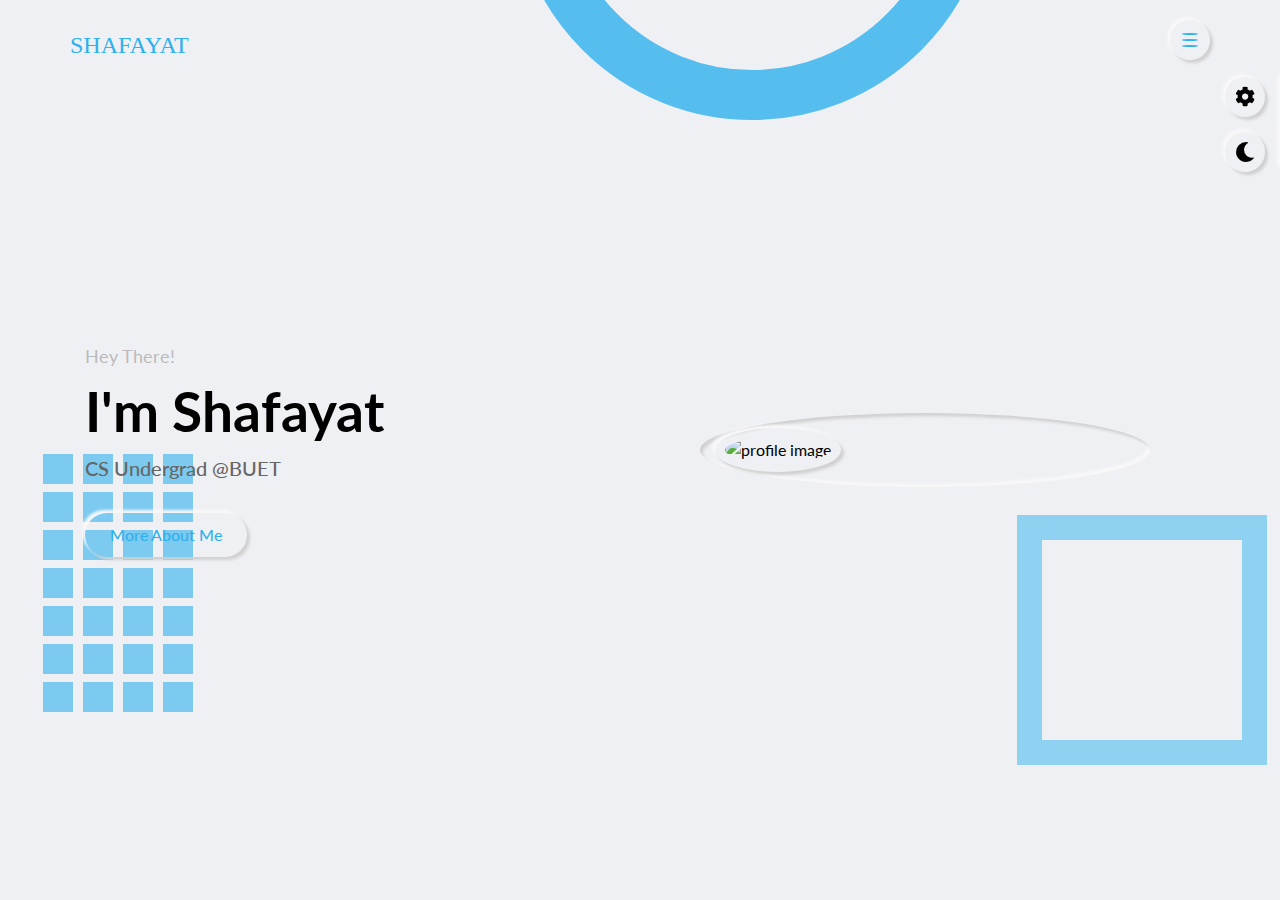
==== commit 5d2b8102: "l3t1 update" ====
--- a/index.html
+++ b/index.html
@@ -696,6 +696,20 @@
                 <!-- card item end  -->
 
                 <!-- card item start  -->
+                <div class="card-item">
+                    <div class="card-item-inner outer-shadow">
+                        <div class="icon inner-shadow">
+                            <i class="fas fa-address-book"></i>
+                        </div>
+                        <h3>Startup Competition : Paikar Bangladesh</h3>
+                        <p>Participated in <a href="https://www.big.gov.bd/" target="_blank" rel="noopener noreferrer">Bangabandhu Innovation Grant:2020</a> with two of my friends in Agriculture Section with a startup idea. The startup was initially named <i>"Paikar Bangladesh"</i>. The goal of the startup was to connect farmers directly with consumers through an online portal with super fast delivery. This would solve a lot of issues such as: underpay of farmers, hoarding of agricultural products, unhealthy delivery system etc.<br><br>
+                        <a href="https://youtu.be/e8bYPGRwGo4" target="_blank" rel="noopener noreferrer">youtube video pitch link</a>
+                        </p>
+                    </div>
+                </div>
+                <!-- card item end  -->
+
+                <!-- card item start  -->
                 <!-- <div class="card-item">
                     <div class="card-item-inner outer-shadow">
                         <div class="icon inner-shadow">
--- a/css/index.css
+++ b/css/index.css
@@ -162,7 +162,7 @@
 .effect-1 {
   width: 250px;
   height: 250px;
-  right: 5%;
+  right: 1%;
   border: 25px solid var(--skin-color);
   opacity: 0.5;
   bottom: 15%;
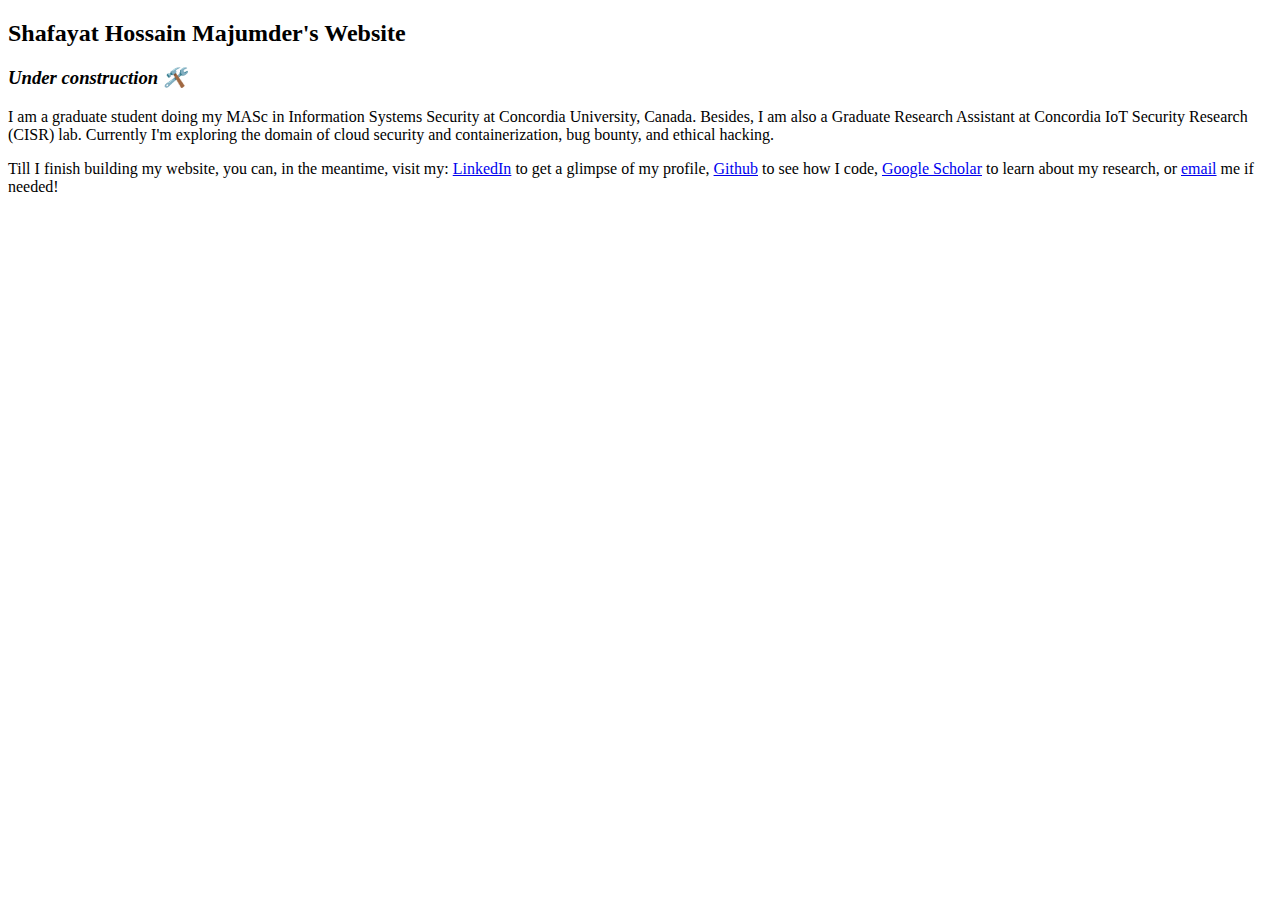
==== commit b6c41afb: "Under construction" ====
--- a/index.html
+++ b/index.html
@@ -6,821 +6,13 @@
     <meta name="viewport" content="width=device-width, initial-scale=1.0">
     <title>Shafayat Hossain Majumder</title>
     <link rel="shortcut icon" type="image/jpg" href="/img/favicon.png"/>
-    <link rel="stylesheet" href="/css/font-awesome.css">
-    <link rel="stylesheet" href="/css/index.css">
-    <!-- <link rel="stylesheet" href="/css/color-1.css"> -->
-    <link rel="stylesheet" type="text/css" class="alternate-style" title="color-1" href="/css/color-1.css">
-    <link rel="stylesheet" type="text/css" class="alternate-style" title="color-2" href="/css/color-2.css" disabled>
-    <link rel="stylesheet" type="text/css" class="alternate-style" title="color-3" href="/css/color-3.css" disabled>
-    <link rel="stylesheet" type="text/css" class="alternate-style" title="color-4" href="/css/color-4.css" disabled>
-    <link rel="stylesheet" type="text/css" class="alternate-style" title="color-5" href="/css/color-5.css" disabled>
-    <link rel="stylesheet" href="/css/style-switcher.css">
-    <link rel="stylesheet" href="/css/responsive.css">
 </head>
 
 <body>
-    <!-- preloader start  -->
-    <div class="preloader">
-        <div class="box">
-            <div></div>
-            <div></div>
-            <div></div>
-        </div>
-    </div>
-    <!-- preloader end  -->
-
-    <!-- header start -->
-    <header class="header">
-        <div class="container">
-            <div class="row justify-content-between">
-                <div class="logo">
-                    <a href="#home" class="link-item">shafayat</a>
-                </div>
-                <div class="hamburger-btn outer-shadow hover-in-shadow">
-                    <span></span>
-                </div>
-            </div>
-        </div>
-    </header>
-    <!-- header end -->
-
-    <!-- navigation menu start -->
-    <nav class="nav-menu">
-        <div class="close-nav-menu outer-shadow hover-in-shadow">&times;</div>
-        <div class="nav-menu-inner ">
-            <ul>
-                <li><a href="#home" class="link-item inner-shadow active">Home</a></li>
-                <li><a href="#about" class="link-item outer-shadow hover-in-shadow">About</a></li>
-                <li><a href="#projects" class="link-item outer-shadow hover-in-shadow">Projects & Hobbies</a></li>
-                <!-- <li><a href="cards" class="link-item outer-shadow hover-in-shadow">Dummy</a></li> -->
-                <li><a href="#contact" class="link-item outer-shadow hover-in-shadow">Contact</a></li>
-            </ul>
-        </div>
-        <p class="copyright-text">&copy; 2021 Shefu | Ack. Webshala</p>
-    </nav>
-    <div class="fade-out-effect"></div>
-    <!-- navigation menu end  -->
-
-    <!-- home section start  -->
-    <section class="home-section section active" id="home">
-        <!-- effect wrap start  -->
-        <div class="effect-wrap">
-            <div class="effect effect-1"></div>
-            <div class="effect effect-2">
-                <div></div>
-                <div></div>
-                <div></div>
-                <div></div>
-                <div></div>
-                <div></div>
-                <div></div>
-                <div></div>
-                <div></div>
-                <div></div>
-                <div></div>
-                <div></div>
-                <div></div>
-                <div></div>
-                <div></div>
-                <div></div>
-                <div></div>
-                <div></div>
-                <div></div>
-                <div></div>
-                <div></div>
-                <div></div>
-                <div></div>
-                <div></div>
-                <div></div>
-                <div></div>
-                <div></div>
-                <div></div>
-            </div>
-            <div class="effect effect-3"></div>
-        </div>
-        <!-- effect wrap end  -->
-        <div class="container">
-            <div class="row full-screen align-items-center">
-                <div class="home-text">
-                    <p>Hey There!</p>
-                    <h2>I'm <i>S</i><i>h</i><i>a</i><i>f</i><i>a</i><i>y</i><i>a</i><i>t</i></h2>
-                    <h1>CS Undergrad @<a href="https://www.buet.ac.bd/" target="_blank" rel="noopener noreferrer"
-                            class="link-item">BUET</a></h1>
-                    <a href="#about" class="link-item btn-1 outer-shadow hover-in-shadow">More About Me</a>
-                </div>
-                <div class="home-img">
-                    <div class="img-box inner-shadow">
-                        <img src="/img/1.png" class="outer-shadow" alt="profile image">
-                    </div>
-                </div>
-            </div>
-        </div>
-    </section>
-    <!-- home section end  -->
-
-    <!-- about section start  -->
-    <section class="about-section section" id="about">
-        <div class="container">
-            <div class="row">
-                <div class="section-title">
-                    <h2 data-heading="main info">About Me</h2>
-                    <!-- data-heading="main info" -->
-                </div>
-            </div>
-            <div class="row">
-                <div class="about-img">
-                    <div class="img-box inner-shadow">
-                        <img src="/img/cover.jpg" alt="profile-pic" class="outer-shadow">
-                    </div>
-                    <!-- social links start  -->
-                    <div class="social-links">
-                        <a href="https://www.facebook.com/jomeeder" title="facebook" target="_blank" rel="noopener noreferrer"
-                            class="outer-shadow hover-in-shadow"><i class="fab fa-facebook-f"></i></a>
-                        <a href="https://www.linkedin.com/in/jomider/" target="_blank" title="linkedIn" rel="noopener noreferrer" class="outer-shadow hover-in-shadow"><i
-                                class="fab fa-linkedin-in"></i></a>
-                        <a href="https://github.com/MrMajumder" title="github" target="_blank" rel="noopener noreferrer"
-                            class="outer-shadow hover-in-shadow"><i class="fab fa-github-square"></i></a>
-                        <a href="https://codeforces.com/profile/MrMajumder" title="codeforces" target="_blank" rel="noopener noreferrer"
-                            class="outer-shadow hover-in-shadow"><i class="fas fa-code"></i></a>
-                    </div>
-                    <!-- social links end  -->
-                </div>
-
-
-                <div class="about-info">
-                    <p><span>I am Shafayat Hossain Majumder</span>, an undergraduate student studying <span><a href="https://cse.buet.ac.bd/" target="_blank" rel="noopener noreferrer" class="link-item">Computer
-                        Science & Engineering (CSE)</a></span> at <span><a href="https://www.buet.ac.bd/"
-                                target="_blank" rel="noopener noreferrer" class="link-item">Bangladesh University of
-                                Engineering & Technology (BUET)</a></span>, advised by <span><a
-                                href="https://cse.buet.ac.bd/faculty/facdetail.php?id=khaledshahriar" target="_blank"
-                                rel="noopener noreferrer" class="link-item">Mr. Shahriar</a></span>. I am currently in
-                        my junior year. Residing in <span>Dhaka, Bangladesh</span>, I live with an open mindset to view the world and
-                        figure out all of its peaks and valleys.
-                    </p>
-                    <p>
-                        Currently I'm widely focusing on my studies, hobby projects & developing my
-                        personal and social skills, besides giving time to my family and friends as they mean the world
-                        to me. I aspire to work in international tech giants one day, and quite righteously find my
-                        inspiration and motivation in CS.
-                    </p>
-                    <p>
-                        I can mostly be found sitting in front of my PC, or cracking a joke or two with my close-uns.
-                    </p>
-                    <div class="button-group">
-                        <a href="/files/mrmajumder minimalistic cv.pdf" target="_blank" rel="noopener noreferrer" class="btn-1 outer-shadow hover-in-shadow">Resume</a>
-                        <a href="#projects" class="link-item btn-1 outer-shadow hover-in-shadow">Projects</a>
-                        <a href="#contact" class="link-item btn-1 outer-shadow hover-in-shadow">Contact</a>
-                    </div>
-                </div>
-            </div>
-            <!-- about tabs start  -->
-            <div class="row">
-                <div class="about-tabs">
-                    <span class="tab-item outer-shadow active" data-target=".skills">skills</span>
-                    <span class="tab-item" data-target=".experience">hobbies</span>
-                    <span class="tab-item" data-target=".education">education</span>
-                </div>
-            </div>
-            <!-- about tabs end  -->
-            <!-- skills start  -->
-            <div class="row">
-                <div class="skills tab-content active">
-                    <!-- one type of skill start -->
-                    <div class="row">
-                        <div class="small-heading outer-shadow hover-in-shadow btn-1">
-                            <h2>CS Skills</h2>
-                        </div>
-                    </div>
-                    <div class="row">
-                        <!-- skill item start  -->
-                        <div class="skill-item">
-                            <p>Coding<br>Implementation</p>
-                            <div class="progress inner-shadow">
-                                <div class="progress-bar" style="width: calc(90% - 14px)">
-                                    <span>High</span>
-                                </div>
-                            </div>
-                        </div>
-                        <!-- skill item end -->
-                        <!-- skill item start  -->
-                        <div class="skill-item">
-                            <p>Competitive<br>Programming</p>
-                            <div class="progress inner-shadow">
-                                <div class="progress-bar" style="width: calc(70% - 14px)">
-                                    <span>1515 (max: 1587)</span>
-                                </div>
-                            </div>
-                        </div>
-                        <!-- skill item end -->
-                        <!-- skill item start  -->
-                        <div class="skill-item">
-                            <p>Web<br>Development</p>
-                            <div class="progress inner-shadow">
-                                <div class="progress-bar" style="width: calc(70% - 14px)">
-                                    <span>Adept</span>
-                                </div>
-                            </div>
-                        </div>
-                        <!-- skill item end -->
-                        <!-- skill item start  -->
-                        <div class="skill-item">
-                            <p>Data Structures<br>& Algorithms</p>
-                            <div class="progress inner-shadow">
-                                <div class="progress-bar" style="width: calc(85% - 14px)">
-                                    <span>Intermediate</span>
-                                </div>
-                            </div>
-                        </div>
-                        <!-- skill item end -->
-                        <!-- skill item start  -->
-                        <div class="skill-item">
-                            <p>Database</p>
-                            <div class="progress inner-shadow">
-                                <div class="progress-bar" style="width: calc(90% - 14px)">
-                                    <span>High</span>
-                                </div>
-                            </div>
-                        </div>
-                        <!-- skill item end -->
-                    </div>
-                    <div class="line"></div>
-                    <!-- one type of skill end -->
-
-                    <!-- one type of skill start -->
-                    <div class="row">
-                        <div class="small-heading outer-shadow hover-in-shadow btn-1">
-                            <h2>Programming Languages & Others</h2>
-                        </div>
-                    </div>
-                    <div class="row">
-                        <!-- contact item start -->
-                        <div class="contact-item">
-                            <div class="contact-item-inner outer-shadow hover-in-shadow">
-                                <i class="fab fa-cuttlefish"></i>
-                                <span>C</span>
-                            </div>
-                        </div>
-                        <!-- contact item end -->
-                        <!-- contact item start -->
-                        <div class="contact-item">
-                            <div class="contact-item-inner outer-shadow hover-in-shadow">
-                                <i class="fas fa-terminal"></i>
-                                <span>C++</span>
-                            </div>
-                        </div>
-                        <!-- contact item end -->
-                        <!-- contact item start -->
-                        <div class="contact-item">
-                            <div class="contact-item-inner outer-shadow hover-in-shadow">
-                                <i class="fab fa-java"></i>
-                                <span>Java</span>
-                            </div>
-                        </div>
-                        <!-- contact item end -->
-                        <!-- contact item start -->
-                        <div class="contact-item">
-                            <div class="contact-item-inner outer-shadow hover-in-shadow">
-                                <i class="fab fa-python"></i>
-                                <span>Python</span>
-                            </div>
-                        </div>
-                        <!-- contact item end -->
-                        <!-- contact item start -->
-                        <div class="contact-item">
-                            <div class="contact-item-inner outer-shadow hover-in-shadow">
-                                <i class="fas fa-database"></i>
-                                <span>SQL</span>
-                            </div>
-                        </div>
-                        <!-- contact item end -->
-                        <!-- contact item start -->
-                        <div class="contact-item">
-                            <div class="contact-item-inner outer-shadow hover-in-shadow">
-                                <i class="fab fa-html5"></i>
-                                <span>HTML</span>
-                            </div>
-                        </div>
-                        <!-- contact item end -->
-                        <!-- contact item start -->
-                        <div class="contact-item">
-                            <div class="contact-item-inner outer-shadow hover-in-shadow">
-                                <i class="fab fa-css3-alt"></i>
-                                <span>CSS</span>
-                            </div>
-                        </div>
-                        <!-- contact item end -->
-                        <!-- contact item start -->
-                        <div class="contact-item">
-                            <div class="contact-item-inner outer-shadow hover-in-shadow">
-                                <i class="fab fa-sass"></i>
-                                <span>SASS</span>
-                            </div>
-                        </div>
-                        <!-- contact item end -->
-                        <!-- contact item start -->
-                        <div class="contact-item">
-                            <div class="contact-item-inner outer-shadow hover-in-shadow">
-                                <i class="fab fa-js-square"></i>
-                                <span>Javascript</span>
-                            </div>
-                        </div>
-                        <!-- contact item end -->
-                    </div>
-                    <div class="line"></div>
-                    <!-- one type of skill end -->
-
-                    <!-- one type of skill start -->
-                    <div class="row">
-                        <div class="small-heading outer-shadow hover-in-shadow btn-1">
-                            <h2>Competitive Programming Profiles</h2>
-                        </div>
-                    </div>
-                    <div class="row">
-                        <!-- contact item start -->
-                        <div class="contact-item">
-                            <div class="contact-item-inner outer-shadow hover-in-shadow">
-                                <i class="fas fa-laptop-code"></i>
-                                <span><a href="https://codeforces.com/profile/MrMajumder" target="_blank" rel="noopener noreferrer" class="link-item">Codeforces</a></span>
-                            </div>
-                        </div>
-                        <!-- contact item end -->
-                        <!-- contact item start -->
-                        <div class="contact-item">
-                            <div class="contact-item-inner outer-shadow hover-in-shadow">
-                                <i class="fas fa-file-code"></i>
-                                <span><a href="https://www.spoj.com/users/mrmajumder/" target="_blank" rel="noopener noreferrer" class="link-item">SPOJ</a></span>
-                            </div>
-                        </div>
-                        <!-- contact item end -->
-                    </div>
-                    <div class="line"></div>
-                    <!-- one type of skill end -->
-
-                    <!-- one type of skill start -->
-                    <div class="row">
-                        <div class="small-heading outer-shadow hover-in-shadow btn-1">
-                            <h2>Natural Languages</h2>
-                        </div>
-                    </div>
-                    <div class="row">
-                        <!-- contact item start -->
-                        <div class="contact-item">
-                            <div class="contact-item-inner outer-shadow hover-in-shadow">
-                                <i class="fas fa-language"></i>
-                                <span>Bangla<br>(Native)</span>
-                            </div>
-                        </div>
-                        <!-- contact item end -->
-                        <!-- contact item start -->
-                        <div class="contact-item">
-                            <div class="contact-item-inner outer-shadow hover-in-shadow">
-                                <i class="fas fa-globe"></i>
-                                <span>English<br>(Expert)</span>
-                            </div>
-                        </div>
-                        <!-- contact item end -->
-                        <!-- contact item start -->
-                        <div class="contact-item">
-                            <div class="contact-item-inner outer-shadow hover-in-shadow">
-                                <i class="fas fa-globe-asia"></i>
-                                <span>Hindi<br>(Speaking)</span>
-                            </div>
-                        </div>
-                        <!-- contact item end -->
-                        <!-- contact item start -->
-                        <div class="contact-item">
-                            <div class="contact-item-inner outer-shadow hover-in-shadow">
-                                <i class="fas fa-globe-europe"></i>
-                                <span>French<br>(DELF A1)</span>
-                            </div>
-                        </div>
-                        <!-- contact item end -->
-                        <!-- contact item start -->
-                        <div class="contact-item">
-                            <div class="contact-item-inner outer-shadow hover-in-shadow">
-                                <i class="fas fa-globe-africa"></i>
-                                <span>Arabic<br>(Reading)</span>
-                            </div>
-                        </div>
-                        <!-- contact item end -->
-                    </div>
-                    <!-- <div class="line"></div> -->
-                    <!-- one type of skill end -->
-                </div>
-            </div>
-            <!-- skills end  -->
-            <!-- hobbies start -->
-            <div class="row">
-                <div class="experience tab-content">
-                    <div class="row">
-                        <!-- contact item start -->
-                        <div class="contact-item">
-                            <div class="contact-item-inner outer-shadow hover-in-shadow">
-                                <i class="fas fa-paint-brush"></i>
-                                <span>Sketching</span>
-                            </div>
-                        </div>
-                        <!-- contact item end -->
-                        <!-- contact item start -->
-                        <div class="contact-item">
-                            <div class="contact-item-inner outer-shadow hover-in-shadow">
-                                <i class="fas fa-camera"></i>
-                                <span>Photography</span>
-                            </div>
-                        </div>
-                        <!-- contact item end -->
-                        <!-- contact item start -->
-                        <div class="contact-item">
-                            <div class="contact-item-inner outer-shadow hover-in-shadow">
-                                <i class="fas fa-gamepad"></i>
-                                <span>Gaming</span>
-                            </div>
-                        </div>
-                        <!-- contact item end -->
-                        <!-- contact item start -->
-                        <div class="contact-item">
-                            <div class="contact-item-inner outer-shadow hover-in-shadow">
-                                <i class="fas fa-seedling"></i>
-                                <span>Gardening</span>
-                            </div>
-                        </div>
-                        <!-- contact item end -->
-                        <!-- contact item start -->
-                        <div class="contact-item">
-                            <div class="contact-item-inner outer-shadow hover-in-shadow">
-                                <i class="fas fa-bookmark"></i>
-                                <span>Reading</span>
-                            </div>
-                        </div>
-                        <!-- contact item end -->
-                        <!-- contact item start -->
-                        <div class="contact-item">
-                            <div class="contact-item-inner outer-shadow hover-in-shadow">
-                                <i class="fas fa-book"></i>
-                                <span>Journaling</span>
-                            </div>
-                        </div>
-                        <!-- contact item end -->
-                        <!-- contact item start -->
-                        <div class="contact-item">
-                            <div class="contact-item-inner outer-shadow hover-in-shadow">
-                                <i class="fas fa-microchip"></i>
-                                <span>Technology</span>
-                            </div>
-                        </div>
-                        <!-- contact item end -->
-                        <!-- contact item start -->
-                        <div class="contact-item">
-                            <div class="contact-item-inner outer-shadow hover-in-shadow">
-                                <i class="fas fa-guitar"></i>
-                                <span>Violin</span>
-                            </div>
-                        </div>
-                        <!-- contact item end -->
-                        <!-- contact item start -->
-                        <div class="contact-item">
-                            <div class="contact-item-inner outer-shadow hover-in-shadow">
-                                <i class="fas fa-grip-lines"></i>
-                                <span>Flute</span>
-                            </div>
-                        </div>
-                        <!-- contact item end -->
-                        <!-- contact item start -->
-                        <div class="contact-item">
-                            <div class="contact-item-inner outer-shadow hover-in-shadow">
-                                <i class="fas fa-wind"></i>
-                                <span>Whistling</span>
-                            </div>
-                        </div>
-                        <!-- contact item end -->
-                        <!-- contact item start -->
-                        <div class="contact-item">
-                            <div class="contact-item-inner outer-shadow hover-in-shadow">
-                                <i class="fas fa-music"></i>
-                                <span>Music</span>
-                            </div>
-                        </div>
-                        <!-- contact item end -->
-                        <!-- contact item start -->
-                        <div class="contact-item">
-                            <div class="contact-item-inner outer-shadow hover-in-shadow">
-                                <i class="fas fa-brain"></i>
-                                <span>Psychology</span>
-                            </div>
-                        </div>
-                        <!-- contact item end -->
-                        <!-- contact item start -->
-                        <div class="contact-item">
-                            <div class="contact-item-inner outer-shadow hover-in-shadow">
-                                <i class="fas fa-tools"></i>
-                                <span>Acquiring Skills</span>
-                            </div>
-                        </div>
-                        <!-- contact item end -->
-                        <!-- contact item start -->
-                        <div class="contact-item">
-                            <div class="contact-item-inner outer-shadow hover-in-shadow">
-                                <i class="fas fa-file-video"></i>
-                                <span>Editing</span>
-                            </div>
-                        </div>
-                        <!-- contact item end -->
-                        <!-- contact item start -->
-                        <div class="contact-item">
-                            <div class="contact-item-inner outer-shadow hover-in-shadow">
-                                <i class="fas fa-utensils"></i>
-                                <span>Cooking</span>
-                            </div>
-                        </div>
-                        <!-- contact item end -->
-                        <!-- contact item start -->
-                        <div class="contact-item">
-                            <div class="contact-item-inner outer-shadow hover-in-shadow">
-                                <i class="fas fa-pencil-ruler"></i>
-                                <span>Crafts</span>
-                            </div>
-                        </div>
-                        <!-- contact item end -->
-                        <!-- contact item start -->
-                        <div class="contact-item">
-                            <div class="contact-item-inner outer-shadow hover-in-shadow">
-                                <i class="fas fa-draw-polygon"></i>
-                                <span>Digital Art</span>
-                            </div>
-                        </div>
-                        <!-- contact item end -->
-                        <!-- contact item start -->
-                        <!-- <div class="contact-item">
-                        <div class="contact-item-inner outer-shadow hover-in-shadow">
-                            <i class="fas fa-holly-berry"></i>
-                            <span>Decoration</span>
-                        </div>
-                    </div> -->
-                        <!-- contact item end -->
-                        <!-- contact item start -->
-                        <div class="contact-item">
-                            <div class="contact-item-inner outer-shadow hover-in-shadow">
-                                <i class="fas fa-route"></i>
-                                <span>Travelling</span>
-                            </div>
-                        </div>
-                        <!-- contact item end -->
-                    </div>
-                </div>
-            </div>
-            <!-- hobbies end -->
-
-            <!-- education start  -->
-            <div class="row">
-                <div class="education tab-content">
-                    <div class="row">
-                        <div class="timeline">
-                            <div class="row">
-                                <!-- timeline item start -->
-                                <div class="timeline-item">
-                                    <div class="timeline-item-inner outer-shadow">
-                                        <i class="fas fa-graduation-cap icon"></i>
-                                        <span>Mar, 2018 - <i>current</i></span>
-                                        <h3>Bachelors in Computer Science & Engineering (CSE)</h3>
-                                        <h4><a href="https://www.buet.ac.bd/" target="_blank" rel="noopener noreferrer" >Bangladesh University of Engineering & Technology (BUET)</a></h4>
-                                        <p>Currently at Junior year. Learning in depth about Programming, Data
-                                            Structures & Algorithm, Computation & Automata Theory, Basic Science etc.
-                                            CGPA: 3.78/4.00, 3.91 on recent term</p>
-                                    </div>
-                                </div>
-                                <!-- timeline item end -->
-
-                                <!-- timeline item start -->
-                                <div class="timeline-item">
-                                    <div class="timeline-item-inner outer-shadow">
-                                        <i class="fas fa-graduation-cap icon"></i>
-                                        <span>Jul, 2015 - Jun, 2017</span>
-                                        <h3>Higher Secondary Certificate (HSC), Dhaka Board</h3>
-                                        <h4><a href="http://www.drmc.edu.bd/" target="_blank" rel="noopener noreferrer" >Dhaka Residential Model College (DRMC)</a></h4>
-                                        <p>Curriculum suggested by Board Of Intermediate & Secondary Education, Dhaka on
-                                            Intermediate topics of Science. GPA: 5.00/5.00 (93%), board standing: 22,
-                                            General Scholarship</p>
-                                    </div>
-                                </div>
-                                <!-- timeline item end -->
-
-                                <!-- timeline item start -->
-                                <div class="timeline-item">
-                                    <div class="timeline-item-inner outer-shadow">
-                                        <i class="fas fa-graduation-cap icon"></i>
-                                        <span>Jan, 2013 - Mar, 2015</span>
-                                        <h3>Secondary School Certificate (SSC), Dhaka Board</h3>
-                                        <h4><a href="http://www.drmc.edu.bd/" target="_blank" rel="noopener noreferrer" >Dhaka Residential Model College (DRMC)</a></h4>
-                                        <p>Curriculum suggested by Board Of Intermediate & Secondary Education, Dhaka on
-                                            general topics of Science. GPA: 5.00/5.00, board standing: 167, General
-                                            Scholarship</p>
-                                    </div>
-                                </div>
-                                <!-- timeline item end -->
-                            </div>
-                        </div>
-                    </div>
-                </div>
-            </div>
-            <!-- education end  -->
-        </div>
-    </section>
-    <!-- about section end  -->
-
-    <!-- card section start  -->
-    <section class="card-section section" id="projects">
-        <div class="container">
-            <div class="row">
-                <div class="section-title">
-                    <h2 data-heading="Projects">Some Things I've Been Working On</h2>
-                </div>
-            </div>
-            <div class="row">
-                <!-- card item start  -->
-                <div class="card-item">
-                    <div class="card-item-inner outer-shadow">
-                        <div class="icon inner-shadow">
-                            <i class="far fa-file-code"></i>
-                        </div>
-                        <h3>SPOJ First 200 Problems</h3>
-                        <p>My accepted solutions to the first 200 problems by user-submission in SPOJ. These problems cover basics to slightly intermediate programming topics, and are usually highly recommended for beginners to solve.<br><br>
-                            <a href="https://github.com/MrMajumder/SPOJ-1ST-200-PROBLEMS" target="_blank"
-                            rel="noopener noreferrer">github repo link</a></p>
-                    </div>
-                </div>
-                <!-- card item end  -->
-
-                <!-- card item start  -->
-                <div class="card-item">
-                    <div class="card-item-inner outer-shadow">
-                        <div class="icon inner-shadow">
-                            <i class="fas fa-gamepad"></i>
-                        </div>
-                        <h3>L1T1 C-based Game Project</h3>
-                        <p>C-based graphics project made using a custom graphics library with two of my classmates. Learnt a lot about rendering and pitfalls, as well as coding efficiently.<br><br>
-                        <a href="https://github.com/MrMajumder/GAME-KILLERS-NFS" target="_blank" rel="noopener noreferrer">github repo link</a><br>
-                        <a href="https://youtu.be/LVSId1obOoE" target="_blank" rel="noopener noreferrer">youtube video link</a>
-                        </p>
-                    </div>
-                </div>
-                <!-- card item end  -->
-
-                <!-- card item start  -->
-                <div class="card-item">
-                    <div class="card-item-inner outer-shadow">
-                        <div class="icon inner-shadow">
-                            <i class="fas fa-trophy"></i>
-                        </div>
-                        <h3>L1T2 Java-based Game Project</h3>
-                        <p>Java-based networking game project made using a javafx and online gaming ability for upto thousands of players through networking with one of my classmates. Learnt a lot about rendering, designing, networking, ports, client management, and efficient coding.<br><br>
-                        <a href="https://github.com/MrMajumder/Dynamite-District-BUET-Term-Project" target="_blank" rel="noopener noreferrer">github repo link</a><br>
-                        <a href="https://youtu.be/0LY7aH5CYJ8" target="_blank" rel="noopener noreferrer">youtube video link</a>
-                        </p>
-                    </div>
-                </div>
-                <!-- card item end  -->
-
-                <!-- card item start  -->
-                <div class="card-item">
-                    <div class="card-item-inner outer-shadow">
-                        <div class="icon inner-shadow">
-                            <i class="fas fa-blog"></i>
-                        </div>
-                        <h3>L2T2 Web-based Database Project on Hotel Management Service</h3>
-                        <p>python based database project made using django, bootstrap, css, javascript & oracle-sql with one of my classmates. Has admin, employee and customer sign up, booking, ordering and cancellation support. Learnt a lot about web designing, database management, user login and signup, cpanel, cookies etc.<br><br>
-                        <a href="https://github.com/MrMajumder/Hotel-Management-Service" target="_blank" rel="noopener noreferrer">github repo link</a><br>
-                        <a href="https://www.youtube.com/watch?v=JMN1UoSgFMU" target="_blank" rel="noopener noreferrer">youtube video link</a>
-                        </p>
-                    </div>
-                </div>
-                <!-- card item end  -->
-
-                <!-- card item start  -->
-                <div class="card-item">
-                    <div class="card-item-inner outer-shadow">
-                        <div class="icon inner-shadow">
-                            <i class="fas fa-address-book"></i>
-                        </div>
-                        <h3>Startup Competition : Paikar Bangladesh</h3>
-                        <p>Participated in <a href="https://www.big.gov.bd/" target="_blank" rel="noopener noreferrer">Bangabandhu Innovation Grant:2020</a> with two of my friends in Agriculture Section with a startup idea. The startup was initially named <i>"Paikar Bangladesh"</i>. The goal of the startup was to connect farmers directly with consumers through an online portal with super fast delivery. This would solve a lot of issues such as: underpay of farmers, hoarding of agricultural products, unhealthy delivery system etc.<br><br>
-                        <a href="https://youtu.be/e8bYPGRwGo4" target="_blank" rel="noopener noreferrer">youtube video pitch link</a>
-                        </p>
-                    </div>
-                </div>
-                <!-- card item end  -->
-
-                <!-- card item start  -->
-                <!-- <div class="card-item">
-                    <div class="card-item-inner outer-shadow">
-                        <div class="icon inner-shadow">
-                            <i class="fas fa-mobile-alt"></i>
-                        </div>
-                        <h3>Title of The Card</h3>
-                        <p>Lorem, ipsum dolor sit amet consectetur adipisicing elit. Consectetur nostrum debitis,
-                            tempore vero placeat unde velit modi dolore alias beatae.</p>
-                    </div>
-                </div> -->
-                <!-- card item end  -->
-            </div>
-        </div>
-    </section>
-    <!-- card section end  -->
-
-    <!-- contact section start -->
-    <section class="contact-section section" id="contact">
-        <div class="container">
-            <div class="row">
-                <div class="section-title">
-                    <h2 data-heading="contact">Get In Touch</h2>
-                </div>
-            </div>
-            <div class="row">
-                <!-- contact item start -->
-                <div class="contact-item">
-                    <div class="contact-item-inner outer-shadow hover-in-shadow">
-                        <i class="fas fa-phone"></i>
-                        <span>Phone</span>
-                        <p><a href="tel:+8801830994274">+880 1830 99 42 74</a></p>
-                    </div>
-                </div>
-                <!-- contact item end -->
-
-                <!-- contact item start -->
-                <div class="contact-item">
-                    <div class="contact-item-inner outer-shadow hover-in-shadow">
-                        <i class="fas fa-envelope"></i>
-                        <span>Email</span>
-                        <p>personal:<br><a href="mailto:monsieurmajumder@gmail.com">monsieurmajumder@gmail.com</a></p>
-                        <p>edu:<br><a href="mailto:1705080@ugrad.cse.buet.ac.bd">1705080@ugrad.cse.buet.ac.bd</a></p>
-                    </div>
-                </div>
-                <!-- contact item end -->
-
-                <!-- contact item start -->
-                <div class="contact-item">
-                    <div class="contact-item-inner outer-shadow hover-in-shadow">
-                        <i class="fas fa-map-marker-alt"></i>
-                        <span>Address</span>
-                        <p>Shyamoli, Dhaka, Bangladesh</p>
-                    </div>
-                </div>
-                <!-- contact item end -->
-            </div>
-            <!-- <div class="row">
-                <div class="contact-form">
-                    <form href="#">
-                        <div class="row">
-                            <div class="w-50">
-                                <div class="input-group outer-shadow hover-in-shadow">
-                                    <input type="text" placeholder="Name" class="input-control">
-                                </div>
-                                <div class="input-group outer-shadow hover-in-shadow">
-                                    <input type="text" placeholder="Email" class="input-control">
-                                </div>
-                                <div class="input-group outer-shadow hover-in-shadow">
-                                    <input type="text" placeholder="Subject" class="input-control">
-                                </div>
-                            </div>
-                            <div class="w-50">
-                                <div class="input-group outer-shadow hover-in-shadow">
-                                    <textarea class="input-control"
-                                        placeholder="Message (I don't work yet :))"></textarea>
-                                </div>
-                            </div>
-                        </div>
-                        <div class="row">
-                            <div class="submit-btn">
-                                <button class="btn-1 outer-shadow hover-in-shadow" type="submit">Send Message</button>
-                            </div>
-                        </div>
-                    </form>
-                </div>
-            </div> -->
-        </div>
-    </section>
-    <!-- contact section end -->
-
-    <!-- style switcher start  -->
-    <div class="style-switcher outer-shadow">
-        <div class="style-toggler s-icon outer-shadow hover-in-shadow">
-            <i class="fas fa-cog slow-spin"></i>
-        </div>
-        <div class="day-night s-icon outer-shadow hover-in-shadow">
-            <i class="fas"></i>
-        </div>
-        <h4>Theme Colors</h4>
-        <div class="colors">
-            <span class="color-1" onclick="setActiveStyle('color-1')"></span>
-            <span class="color-2" onclick="setActiveStyle('color-2')"></span>
-            <span class="color-3" onclick="setActiveStyle('color-3')"></span>
-            <span class="color-4" onclick="setActiveStyle('color-4')"></span>
-            <span class="color-5" onclick="setActiveStyle('color-5')"></span>
-        </div>
-    </div>
-    <!-- style switcher end  -->
-
-    <script src="/js/main.js"></script>
-    <script src="/js/style-switcher.js"></script>
+    <h2>Shafayat Hossain Majumder's Website </h2>
+    <h3><i>Under construction 🛠️</i></h3>
+    <p>I am a graduate student doing my MASc in Information Systems Security at Concordia University, Canada. Besides, I am also a Graduate Research Assistant at Concordia IoT Security Research (CISR) lab. Currently I'm exploring the domain of cloud security and containerization, bug bounty, and ethical hacking.</p>
+    <p>Till I finish building my website, you can, in the meantime, visit my: <a href="https://www.linkedin.com/in/monsieurmajumder/">LinkedIn</a> to get a glimpse of my profile, <a href="https://github.com/MrMajumder">Github</a> to see how I code, <a href="https://scholar.google.com/citations?user=52OM7SQAAAAJ&hl=en">Google Scholar</a> to learn about my research, or <a href="mailto:shafayat.majumder@mail.concordia.ca">email</a> me if needed!</p>
 </body>
 
 </html>